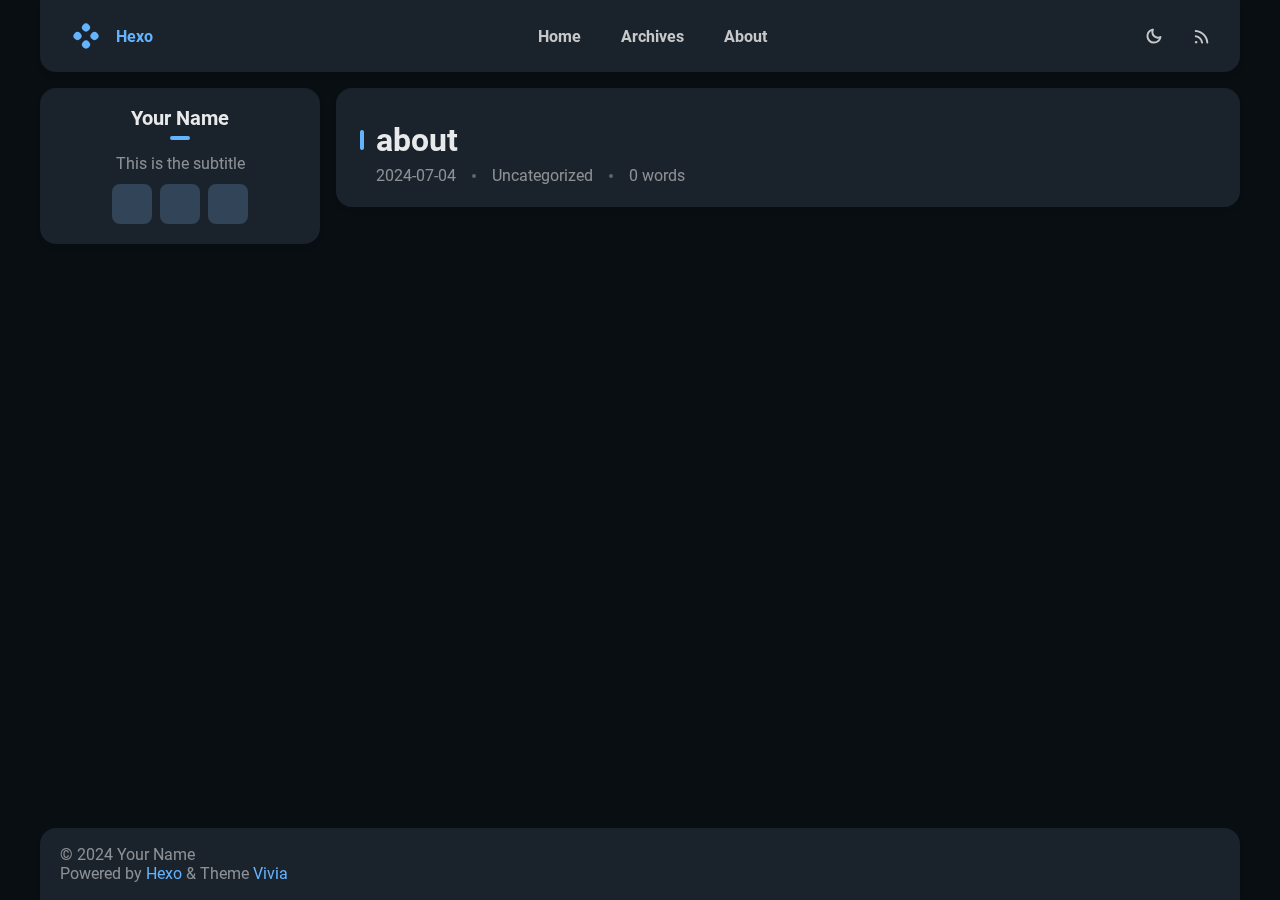
==== about/index.html @ 19f91f53 "Site updated: 2024-07-04 12:51:44" ====
<!DOCTYPE html>


<html theme="dark" showBanner="true" hasBanner="false" > 
<link href="https://cdn.staticfile.org/font-awesome/6.4.2/css/fontawesome.min.css" rel="stylesheet">
<link href="https://cdn.staticfile.org/font-awesome/6.4.2/css/brands.min.css" rel="stylesheet">
<link href="https://cdn.staticfile.org/font-awesome/6.4.2/css/solid.min.css" rel="stylesheet">
<script src="/js/color.global.min.js" ></script>
<script src="/js/load-settings.js" ></script>
<head>
  <meta charset="utf-8">
  
  
  

  
  <title>about | Hexo</title>
  <meta name="viewport" content="width=device-width, initial-scale=1, shrink-to-fit=no">

  <link rel="preload" href="/css/fonts/Roboto-Regular.ttf" as="font" type="font/ttf" crossorigin="anonymous">
  <link rel="preload" href="/css/fonts/Roboto-Bold.ttf" as="font" type="font/ttf" crossorigin="anonymous">

  <meta property="og:type" content="website">
<meta property="og:title" content="about">
<meta property="og:url" content="http://example.com/about/index.html">
<meta property="og:site_name" content="Hexo">
<meta property="og:locale" content="en_US">
<meta property="article:published_time" content="2024-07-03T19:13:21.000Z">
<meta property="article:modified_time" content="2024-07-03T19:13:21.624Z">
<meta property="article:author" content="John Doe">
<meta name="twitter:card" content="summary">
  
    <link rel="alternate" href="/atom.xml" title="Hexo" type="application/atom+xml">
  
  
    <link rel="icon" media="(prefers-color-scheme: light)" href="/images/favicon-light-32.png" sizes="32x32">
    <link rel="icon" media="(prefers-color-scheme: light)" href="/images/favicon-light-128.png" sizes="128x128">
    <link rel="icon" media="(prefers-color-scheme: light)" href="/images/favicon-light-180.png" sizes="180x180">
    <link rel="icon" media="(prefers-color-scheme: light)" href="/images/favicon-light-192.png" sizes="192x192">
    <link rel="icon" media="(prefers-color-scheme: dark)" href="/images/favicon-dark-32.png" sizes="32x32">
    <link rel="icon" media="(prefers-color-scheme: dark)" href="/images/favicon-dark-128.png" sizes="128x128">
    <link rel="icon" media="(prefers-color-scheme: dark)" href="/images/favicon-dark-180.png" sizes="180x180">
    <link rel="icon" media="(prefers-color-scheme: dark)" href="/images/favicon-dark-192.png" sizes="192x192">
  
  
  
<link rel="stylesheet" href="/css/style.css">

<meta name="generator" content="Hexo 7.3.0"></head>

<body>
  
   
  <div id="main-grid" class="  ">
    <div id="nav" class=""  >
      <navbar id="navbar">
  <nav id="title-nav">
    <a href="/">
      <div id="vivia-logo">
        <div class="dot"></div>
        <div class="dot"></div>
        <div class="dot"></div>
        <div class="dot"></div>
      </div>
      <div>Hexo </div>
    </a>
  </nav>
  <nav id="main-nav">
    
      <a class="main-nav-link" href="/">Home</a>
    
      <a class="main-nav-link" href="/archives">Archives</a>
    
      <a class="main-nav-link" href="/about">About</a>
    
  </nav>
  <nav id="sub-nav">
    <a id="theme-btn" class="nav-icon">
      <span class="light-mode-icon"><svg xmlns="http://www.w3.org/2000/svg" height="20" viewBox="0 -960 960 960" width="20"><path d="M438.5-829.913v-48q0-17.452 11.963-29.476 11.964-12.024 29.326-12.024 17.363 0 29.537 12.024t12.174 29.476v48q0 17.452-11.963 29.476-11.964 12.024-29.326 12.024-17.363 0-29.537-12.024T438.5-829.913Zm0 747.826v-48q0-17.452 11.963-29.476 11.964-12.024 29.326-12.024 17.363 0 29.537 12.024t12.174 29.476v48q0 17.452-11.963 29.476-11.964 12.024-29.326 12.024-17.363 0-29.537-12.024T438.5-82.087ZM877.913-438.5h-48q-17.452 0-29.476-11.963-12.024-11.964-12.024-29.326 0-17.363 12.024-29.537t29.476-12.174h48q17.452 0 29.476 11.963 12.024 11.964 12.024 29.326 0 17.363-12.024 29.537T877.913-438.5Zm-747.826 0h-48q-17.452 0-29.476-11.963-12.024-11.964-12.024-29.326 0-17.363 12.024-29.537T82.087-521.5h48q17.452 0 29.476 11.963 12.024 11.964 12.024 29.326 0 17.363-12.024 29.537T130.087-438.5Zm660.174-290.87-34.239 32q-12.913 12.674-29.565 12.174-16.653-.5-29.327-13.174-12.674-12.673-12.554-28.826.12-16.152 12.794-28.826l33-35q12.913-12.674 30.454-12.674t30.163 12.847q12.709 12.846 12.328 30.826-.38 17.98-13.054 30.653ZM262.63-203.978l-32 34q-12.913 12.674-30.454 12.674t-30.163-12.847q-12.709-12.846-12.328-30.826.38-17.98 13.054-30.653l33.239-31q12.913-12.674 29.565-12.174 16.653.5 29.327 13.174 12.674 12.673 12.554 28.826-.12 16.152-12.794 28.826Zm466.74 33.239-32-33.239q-12.674-12.913-12.174-29.565.5-16.653 13.174-29.327 12.673-12.674 28.826-13.054 16.152-.38 28.826 12.294l35 33q12.674 12.913 12.674 30.454t-12.847 30.163q-12.846 12.709-30.826 12.328-17.98-.38-30.653-13.054ZM203.978-697.37l-34-33q-12.674-12.913-13.174-29.945-.5-17.033 12.174-29.707t31.326-13.293q18.653-.62 31.326 13.054l32 34.239q11.674 12.913 11.174 29.565-.5 16.653-13.174 29.327-12.673 12.674-28.826 12.554-16.152-.12-28.826-12.794ZM480-240q-100 0-170-70t-70-170q0-100 70-170t170-70q100 0 170 70t70 170q0 100-70 170t-170 70Zm-.247-82q65.703 0 111.475-46.272Q637-414.544 637-480.247t-45.525-111.228Q545.95-637 480.247-637t-111.475 45.525Q323-545.95 323-480.247t45.525 111.975Q414.05-322 479.753-322ZM481-481Z"/></svg></span>
      <span class="dark-mode-icon"><svg xmlns="http://www.w3.org/2000/svg" height="20" viewBox="0 -960 960 960" width="20"><path d="M480.239-116.413q-152.63 0-258.228-105.478Q116.413-327.37 116.413-480q0-130.935 77.739-227.435t206.304-125.043q43.022-9.631 63.87 10.869t3.478 62.805q-8.891 22.043-14.315 44.463-5.424 22.42-5.424 46.689 0 91.694 64.326 155.879 64.325 64.186 156.218 64.186 24.369 0 46.978-4.946 22.609-4.945 44.413-14.076 42.826-17.369 62.967 1.142 20.142 18.511 10.511 61.054Q807.174-280 712.63-198.206q-94.543 81.793-232.391 81.793Zm0-95q79.783 0 143.337-40.217 63.554-40.218 95.793-108.283-15.608 4.044-31.097 5.326-15.49 1.283-31.859.805-123.706-4.066-210.777-90.539-87.071-86.473-91.614-212.092-.24-16.369.923-31.978 1.164-15.609 5.446-30.978-67.826 32.478-108.282 96.152Q211.652-559.543 211.652-480q0 111.929 78.329 190.258 78.329 78.329 190.258 78.329ZM466.13-465.891Z"/></svg></span>
    </a>
    
      <a id="nav-rss-link" class="nav-icon mobile-hide" href="/atom.xml" title="RSS Feed">
        <svg xmlns="http://www.w3.org/2000/svg" height="20" viewBox="0 -960 960 960" width="20"><path d="M198-120q-25.846 0-44.23-18.384-18.384-18.385-18.384-44.23 0-25.846 18.384-44.23 18.384-18.385 44.23-18.385 25.846 0 44.23 18.385 18.384 18.384 18.384 44.23 0 25.845-18.384 44.23Q223.846-120 198-120Zm538.385 0q-18.846 0-32.923-13.769-14.076-13.769-15.922-33.23-8.692-100.616-51.077-188.654-42.385-88.039-109.885-155.539-67.5-67.501-155.539-109.885Q283-663.462 182.385-672.154q-19.461-1.846-33.23-16.23-13.769-14.385-13.769-33.846t14.076-32.922q14.077-13.461 32.923-12.23 120.076 8.692 226.038 58.768 105.961 50.077 185.73 129.846 79.769 79.769 129.846 185.731 50.077 105.961 58.769 226.038 1.231 18.846-12.538 32.922Q756.461-120 736.385-120Zm-252 0q-18.231 0-32.423-13.461t-18.653-33.538Q418.155-264.23 348.886-333.5q-69.27-69.27-166.501-84.423-20.077-4.462-33.538-18.961-13.461-14.5-13.461-33.346 0-19.076 13.884-33.23 13.884-14.153 33.115-10.922 136.769 15.384 234.384 112.999 97.615 97.615 112.999 234.384 3.231 19.23-10.538 33.115Q505.461-120 484.385-120Z"/></svg>
      </a>
    
    <div id="nav-menu-btn" class="nav-icon">
      <svg xmlns="http://www.w3.org/2000/svg" height="20" viewBox="0 -960 960 960" width="20"><path d="M177.37-252.282q-17.453 0-29.477-11.964-12.024-11.963-12.024-29.326t12.024-29.537q12.024-12.174 29.477-12.174h605.26q17.453 0 29.477 11.964 12.024 11.963 12.024 29.326t-12.024 29.537q-12.024 12.174-29.477 12.174H177.37Zm0-186.218q-17.453 0-29.477-11.963-12.024-11.964-12.024-29.326 0-17.363 12.024-29.537T177.37-521.5h605.26q17.453 0 29.477 11.963 12.024 11.964 12.024 29.326 0 17.363-12.024 29.537T782.63-438.5H177.37Zm0-186.217q-17.453 0-29.477-11.964-12.024-11.963-12.024-29.326t12.024-29.537q12.024-12.174 29.477-12.174h605.26q17.453 0 29.477 11.964 12.024 11.963 12.024 29.326t-12.024 29.537q-12.024 12.174-29.477 12.174H177.37Z"/></svg>
    </div>
  </nav>
</navbar>
<div id="nav-dropdown" class="hidden">
  <div id="dropdown-link-list">
    
      <a class="nav-dropdown-link" href="/">Home</a>
    
      <a class="nav-dropdown-link" href="/archives">Archives</a>
    
      <a class="nav-dropdown-link" href="/about">About</a>
    
    
      <a class="nav-dropdown-link" href="/atom.xml" title="RSS Feed">RSS</a>
     
    </div>
</div>
<script>
  let dropdownBtn = document.getElementById("nav-menu-btn");
  let dropdownEle = document.getElementById("nav-dropdown");
  dropdownBtn.onclick = function() {
    dropdownEle.classList.toggle("hidden");
  }
</script>
    </div>
    <div id="sidebar-wrapper">
      <sidebar id="sidebar">
  
    <div class="widget-wrap">
  <div class="info-card">
    <div class="avatar">
      
      <div class="img-dim"></div>
    </div>
    <div class="info">
      <div class="username">Your Name </div>
      <div class="dot"></div>
      <div class="subtitle">This is the subtitle </div>
      <div class="link-list">
        
          <a class="link-btn" target="_blank" rel="noopener" href="https://twitter.com" title="Twitter"><i class="fa-brands fa-twitter"></i></a>
        
          <a class="link-btn" target="_blank" rel="noopener" href="https://store.steampowered.com" title="Steam"><i class="fa-brands fa-steam"></i></a>
        
          <a class="link-btn" target="_blank" rel="noopener" href="https://github.com" title="GitHub"><i class="fa-brands fa-github"></i></a>
         
      </div>  
    </div>
  </div>
</div>

  
  <div class="sticky">
    
      



    
      

    
  </div>
</sidebar>
    </div>
    <div id="content-body">
       


<article id="page-" class="h-entry article article-type-page" itemprop="blogPost" itemscope itemtype="https://schema.org/BlogPosting">
   
  <div class="article-inner">
    <div class="article-main">
      <header class="article-header">
        
<div class="main-title-bar">
  <div class="main-title-dot"></div>
  
    
      <h1 class="p-name article-title" itemprop="headline name">
        about
      </h1>
    
  
</div>

        <div class='meta-info-bar'>
          <div class="meta-info">
  <time class="dt-published" datetime="2024-07-03T19:13:21.000Z" itemprop="datePublished">2024-07-04</time>
</div>
          <div class="need-seperator meta-info">
            <div class="meta-cate-flex">
  
    Uncategorized 
   
</div>
  
          </div>
          <div class="wordcount need-seperator meta-info">
            0 words 
          </div>
        </div>
        
      </header>
      <div class="e-content article-entry" itemprop="articleBody">
        
          
        
      </div>

         
    </div>
    
     
  </div>
  
    

  
</article>






    </div>
    <div id="footer-wrapper">
      <footer id="footer">
  
  <div id="footer-info" class="inner">
    
    &copy; 2024 Your Name<br>
    Powered by <a href="https://hexo.io/" target="_blank">Hexo</a> & Theme <a target="_blank" rel="noopener" href="https://github.com/saicaca/hexo-theme-vivia">Vivia</a>
  </div>
</footer>

    </div>
    <div class="back-to-top-wrapper">
    <button id="back-to-top-btn" class="back-to-top-btn hide" onclick="topFunction()">
        <i class="fa-solid fa-angle-up"></i>
    </button>
</div>

<script>
    function topFunction() {
        window.scroll({ top: 0, behavior: 'smooth' });
    }
    let btn = document.getElementById('back-to-top-btn');
    function scrollFunction() {
        if (document.body.scrollTop > 600 || document.documentElement.scrollTop > 600) {
            btn.classList.remove('hide')
        } else {
            btn.classList.add('hide')
        }
    }
    window.onscroll = function() {
        scrollFunction();
    }
</script>

  </div>
  <script src="/js/light-dark-switch.js"></script>
</body>
</html>
---- css/style.css ----
:root {
  --neut-L90: rgba(255,255,255,0.9);
  --neut-L75: rgba(255,255,255,0.75);
  --neut-L50: rgba(255,255,255,0.5);
  --neut-L30: rgba(255,255,255,0.3);
  --neut-L10: rgba(255,255,255,0.1);
  --banner-dim: rgba(0,0,0,0.2);
  --primary-hue: 250;
  --main-title: rgba(255,255,255,0.9);
  --btn-content: var(--neut-L75);
  --btn-content-hover: var(--btn-content);
  --card-btn-bg: var(--card-background);
  --card-btn-icon: var(--primary);
  --btn-text-neutral-text: var(--neut-L75);
  --btn-text-content: var(--primary);
  --btn-text-light-text: var(--primary);
  --title-hover: var(--primary);
  --light-dot: var(--primary);
  --article-meta: rgba(255,255,255,0.5);
  --article-text: rgba(255,255,255,0.75);
  --info-name: rgba(255,255,255,0.9);
  --info-sub: rgba(255,255,255,0.5);
  --link: var(--primary);
  --color-picker-border: var(--primary);
  --color-picker-thumb: var(--primary);
  --pagenav-curr-bg: var(--primary);
  --widget-title: var(--main-title);
  --archive-year: var(--neut-L75);
  --archive-date: var(--neut-L50);
  --archive-title: var(--neut-L75);
  --archive-tags: var(--neut-L30);
  --archive-dashline: var(--neut-L10);
  --primary-btn-bg: var(--primary);
  --img-overlay: rgba(0,0,0,0.1);
  --sidebar-width: 280px;
  --display-light-icon: 0;
  --display-dark-icon: 1;
}
@supports (color: oklch(0 0 0)) {
  :root {
    --primary: oklch(0.75 0.14 var(--primary-hue));
    --nav-dropdown-bg: oklch(0.2 0.02 var(--primary-hue));
    --page-background: oklch(0.16 0.014 var(--primary-hue));
    --card-background: oklch(0.25 0.02 var(--primary-hue));
    --btn-bg: oklch(0.38 0.04 var(--primary-hue));
    --btn-hover: oklch(0.45 0.045 var(--primary-hue));
    --btn-active: oklch(0.5 0.05 var(--primary-hue));
    --card-btn-hover: oklch(0.3 0.03 var(--primary-hue));
    --card-btn-active: oklch(0.35 0.035 var(--primary-hue));
    --btn-text-hover: oklch(0.2 0.02 var(--primary-hue));
    --btn-text-active: oklch(0.17 0.017 var(--primary-hue));
    --timeline-dim-dot: oklch(0.5 0.05 var(--primary-hue));
    --title-active: oklch(0.65 0.12 var(--primary-hue));
    --tag-dot: oklch(0.25 0.02 var(--primary-hue));
    --highlight-selection: oklch(0.35 0.035 var(--primary-hue));
    --article-code-bg: oklch(0.4 0.04 var(--primary-hue));
    --article-block: oklch(0.2 0.02 var(--primary-hue));
    --link-hover-bg: oklch(0.4 0.08 var(--primary-hue));
    --link-active-bg: oklch(0.35 0.07 var(--primary-hue));
    --blockquote-bg: oklch(0.2 0.02 var(--primary-hue));
    --color-picker-range: oklch(0.4 0.04 var(--primary-hue));
    --badge-bg: oklch(0.75 0.12 var(--primary-hue));
    --text-on-light: oklch(0.25 0.02 var(--primary-hue));
    --pagenav-curr-text: oklch(0.25 0.02 var(--primary-hue));
    --input-field: oklch(0.2 0.02 var(--primary-hue));
    --primary-btn-text: oklch(0.25 0.02 var(--primary-hue));
    --enter-btn-bg: oklch(0.2 0.02 var(--primary-hue));
    --enter-btn-hover: oklch(0.3 0.03 var(--primary-hue));
    --enter-btn-active: oklch(0.35 0.035 var(--primary-hue));
    --selection-bg: oklch(0.4 0.08 var(--primary-hue));
    --code-block-selection-bg: oklch(0.4 0.08 var(--primary-hue));
  }
}
@supports not (color: oklch(0 0 0)) {
  :root {
    --primary: #63b3ff;
    --nav-dropdown-bg: #0f171f;
    --page-background: #090e13;
    --card-background: #1a222b;
    --btn-bg: #324457;
    --btn-hover: #42576e;
    --btn-active: #4d667f;
    --card-btn-hover: #222f3c;
    --card-btn-active: #2d3c4c;
    --btn-text-hover: #0f171f;
    --btn-text-active: #0a1017;
    --timeline-dim-dot: #4d667f;
    --title-active: #5194d5;
    --tag-dot: #1a222b;
    --highlight-selection: #2d3c4c;
    --article-code-bg: #374a5d;
    --article-block: #0f171f;
    --link-hover-bg: #224a71;
    --link-active-bg: #1b3c5d;
    --blockquote-bg: #0f171f;
    --color-picker-range: #374a5d;
    --badge-bg: #70b3f7;
    --text-on-light: #1a222b;
    --pagenav-curr-text: #1a222b;
    --input-field: #0f171f;
    --primary-btn-text: #1a222b;
    --enter-btn-bg: #0f171f;
    --enter-btn-hover: #222f3c;
    --enter-btn-active: #2d3c4c;
    --selection-bg: #224a71;
    --code-block-selection-bg: #224a71;
  }
}
:root[theme='light'] {
  --card-background: #fff;
  --banner-dim: none;
  --neut-L90: rgba(0,0,0,0.9);
  --neut-L75: rgba(0,0,0,0.75);
  --neut-L50: rgba(0,0,0,0.5);
  --neut-L30: rgba(0,0,0,0.3);
  --neut-L10: rgba(0,0,0,0.1);
  --main-title: rgba(0,0,0,0.9);
  --article-meta: rgba(0,0,0,0.5);
  --article-text: rgba(0,0,0,0.75);
  --btn-text-neutral-text: rgba(0,0,0,0.75);
  --info-name: rgba(0,0,0,0.9);
  --info-sub: rgba(0,0,0,0.5);
  --tag-dot: var(--btn-content);
  --img-overlay: rgba(0,0,0,0);
  --pagenav-curr-text: rgba(255,255,255,0.9);
  --primary-btn-text: rgba(255,255,255,0.9);
  --display-light-icon: 1;
  --display-dark-icon: 0;
}
@supports (color: oklch(0 0 0)) {
  :root[theme='light'] {
    --primary: oklch(0.7 0.14 var(--primary-hue));
    --page-background: oklch(0.95 0.01 var(--primary-hue));
    --nav-dropdown-bg: oklch(0.98 0.005 var(--primary-hue));
    --btn-bg: oklch(0.95 0.025 var(--primary-hue));
    --btn-content: oklch(0.55 0.12 var(--primary-hue));
    --btn-hover: oklch(0.9 0.05 var(--primary-hue));
    --btn-active: oklch(0.85 0.08 var(--primary-hue));
    --btn-text-hover: oklch(0.95 0.025 var(--primary-hue));
    --btn-text-active: oklch(0.98 0.01 var(--primary-hue));
    --btn-text-content: oklch(0.7 0.14 var(--primary-hue));
    --card-btn-hover: oklch(0.98 0.005 var(--primary-hue));
    --card-btn-active: oklch(0.9 0.03 var(--primary-hue));
    --title-active: oklch(0.6 0.12 var(--primary-hue));
    --link-hover-bg: oklch(0.95 0.025 var(--primary-hue));
    --link-active-bg: oklch(0.9 0.05 var(--primary-hue));
    --article-code-bg: oklch(0.95 0.02 var(--primary-hue));
    --blockquote-bg: oklch(0.98 0.005 var(--primary-hue));
    --badge-bg: oklch(0.95 0.02 var(--primary-hue));
    --text-on-light: oklch(0.55 0.12 var(--primary-hue));
    --color-picker-range: oklch(0.95 0.02 var(--primary-hue));
    --input-field: oklch(0.98 0.005 var(--primary-hue));
    --enter-btn-bg: oklch(0.98 0.005 var(--primary-hue));
    --enter-btn-hover: oklch(0.96 0.015 var(--primary-hue));
    --enter-btn-active: oklch(0.9 0.03 var(--primary-hue));
    --selection-bg: oklch(0.9 0.05 var(--primary-hue));
  }
}
@supports not (color: oklch(0 0 0)) {
  :root[theme='light'] {
    --primary: #53a3f2;
    --page-background: #eaeff5;
    --nav-dropdown-bg: #f6f9fc;
    --btn-bg: #e2f0ff;
    --btn-content: #3275b4;
    --btn-hover: #c6e1ff;
    --btn-active: #a6d2ff;
    --btn-text-hover: #e2f0ff;
    --btn-text-active: #f4f9ff;
    --btn-text-content: #53a3f2;
    --card-btn-hover: #f6f9fc;
    --card-btn-active: #d0e0f2;
    --title-active: #4284c5;
    --link-hover-bg: #e2f0ff;
    --link-active-bg: #c6e1ff;
    --article-code-bg: #e5f0fc;
    --blockquote-bg: #f6f9fc;
    --badge-bg: #e5f0fc;
    --text-on-light: #3275b4;
    --color-picker-range: #e5f0fc;
    --input-field: #f6f9fc;
    --enter-btn-bg: #f6f9fc;
    --enter-btn-hover: #ebf3fc;
    --enter-btn-active: #d0e0f2;
    --selection-bg: #c6e1ff;
  }
}
body {
  width: 100%;
}
body:before,
body:after {
  content: "";
  display: table;
}
body:after {
  clear: both;
}
html,
body,
div,
span,
applet,
object,
iframe,
h1,
h2,
h3,
h4,
h5,
h6,
p,
blockquote,
pre,
a,
abbr,
acronym,
address,
big,
cite,
code,
del,
dfn,
em,
img,
ins,
kbd,
q,
s,
samp,
small,
strike,
strong,
sub,
sup,
tt,
var,
dl,
dt,
dd,
ol,
ul,
li,
fieldset,
form,
label,
legend,
table,
caption,
tbody,
tfoot,
thead,
tr,
th,
td {
  margin: 0;
  padding: 0;
  border: 0;
  outline: 0;
  font-weight: inherit;
  font-style: inherit;
  font-family: inherit;
  font-size: 100%;
  vertical-align: baseline;
}
body {
  line-height: 1;
  color: #000;
  background: #fff;
}
ol,
ul {
  list-style: none;
}
table {
  border-collapse: separate;
  border-spacing: 0;
  vertical-align: middle;
}
caption,
th,
td {
  text-align: left;
  font-weight: normal;
  vertical-align: middle;
}
a img {
  border: none;
}
a {
  text-decoration: none;
}
@font-face {
  font-family: Roboto;
  font-style: normal;
  font-weight: 400;
  src: url("fonts/Roboto-Regular.ttf") format("truetype");
}
@font-face {
  font-family: Roboto;
  font-style: normal;
  font-weight: 700;
  src: url("fonts/Roboto-Bold.ttf") format("truetype");
}
body,
#container {
  overflow-x: hidden;
  height: 100%;
}
body {
  font: 16px "Roboto", -apple-system, BlinkMacSystemFont, "Segoe UI", "Oxygen", "Ubuntu", "Cantarell", "Fira Sans", "Droid Sans", "Helvetica Neue", sans-serif;
  -webkit-text-size-adjust: 100%;
  background: var(--page-background);
  background-size: 240px;
  background-blend-mode: overlay;
  -webkit-transition: background 0.15s ease-out, color 0.15s ease-out;
  -moz-transition: background 0.15s ease-out, color 0.15s ease-out;
  -ms-transition: background 0.15s ease-out, color 0.15s ease-out;
  transition: background 0.15s ease-out, color 0.15s ease-out;
}

#main-grid {
  grid-template-columns: min(30%, var(--sidebar-width)) auto;
  grid-template-rows: auto auto auto;
}
#main-grid.right-sidebar {
  grid-template-columns: auto min(30%, var(--sidebar-width));
}
#main-grid {
  display: grid;
  max-width: 1200px;
  min-height: 100vh;
  grid-template-rows: auto 1fr auto;
  margin: auto;
  position: relative;
  grid-gap: 16px;
}
#main-grid #nav {
  grid-column-start: 1;
  grid-column-end: 3;
  -webkit-transition: height 0.15s ease-out;
  -moz-transition: height 0.15s ease-out;
  -ms-transition: height 0.15s ease-out;
  transition: height 0.15s ease-out;
}
#main-grid #sidebar-wrapper {
  grid-row: 2;
  grid-column: 1;
}
#main-grid #content-body {
  grid-column: 2;
  grid-row: 2;
  overflow: auto;
}
#main-grid #footer-wrapper {
  grid-row: 3;
  grid-column-start: 1;
  grid-column-end: 3;
}
#main-grid.right-sidebar #sidebar-wrapper {
  grid-column: 2;
}
#main-grid.right-sidebar #content-body {
  grid-column: 1;
}
@media screen and (max-width: 767px) {
  #main-grid {
    grid-template-columns: auto auto;
  }
  #main-grid #sidebar-wrapper {
    grid-row: 3;
    grid-column-start: 1;
    grid-column-end: 3;
    margin-top: 48px;
  }
  #main-grid #content-body {
    grid-column-start: 1;
    grid-column-end: 3;
  }
  #main-grid #footer-wrapper {
    grid-row: 4;
  }
}
@media screen and (min-width: 768px) and (max-width: 1023px) {
  #main-grid {
    grid-template-columns: auto auto;
  }
  #main-grid #sidebar-wrapper {
    grid-row: 3;
    grid-column-start: 1;
    grid-column-end: 3;
    margin-top: 48px;
  }
  #main-grid #content-body {
    grid-column-start: 1;
    grid-column-end: 3;
  }
  #main-grid #footer-wrapper {
    grid-row: 4;
  }
}
#main {
  position: relative;
}
.clear {
  clear: both;
}
#container {
  position: relative;
}
#nav,
#sidebar-wrapper,
#content-body,
#footer-wrapper,
#back-to-top-btn {
  filter: drop-shadow(0px 4px 4px rgba(0,0,0,0.01));
}
.img-dim {
  width: 100%;
  height: 100%;
  background: var(--img-overlay);
  position: absolute;
  -webkit-transition: background 0.15s ease-out;
  -moz-transition: background 0.15s ease-out;
  -ms-transition: background 0.15s ease-out;
  transition: background 0.15s ease-out;
}
::selection {
  background-color: var(--selection-bg);
}
.article-date,
.article-category-link,
.archive-year {
  text-decoration: none;
  text-transform: uppercase;
  letter-spacing: 2px;
  color: #999;
  margin-bottom: 1em;
  margin-left: 5px;
  line-height: 1em;
  text-shadow: 0 1px #fff;
  font-weight: bold;
}
.archive-article-inner {
  background: #fff;
  -webkit-box-shadow: 1px 2px 3px #ddd;
  box-shadow: 1px 2px 3px #ddd;
  border: 1px solid #ddd;
  border-radius: 3px;
}
navbar,
.article-inner,
#article-nav .article-nav-btn,
.comment-card,
.wl-comment-card,
#page-nav #num-bar,
#page-nav .page-nav-btn,
.archive-main-card,
.back-to-top-btn,
.widget,
.info-card {
  background: var(--card-background);
  border-radius: 16px;
  -webkit-transition: background 0.15s ease-out;
  -moz-transition: background 0.15s ease-out;
  -ms-transition: background 0.15s ease-out;
  transition: background 0.15s ease-out;
}
.article-tag-list-link,
.widget-tag-list-link,
.info-card .link-list .link-btn {
  background: var(--btn-bg);
  border-radius: 8px;
  color: var(--btn-content);
  -webkit-transition: background 0.15s ease-out, color 0.15s ease-out;
  -moz-transition: background 0.15s ease-out, color 0.15s ease-out;
  -ms-transition: background 0.15s ease-out, color 0.15s ease-out;
  transition: background 0.15s ease-out, color 0.15s ease-out;
  cursor: pointer;
  border: none;
  display: -webkit-box;
  display: -moz-box;
  display: -webkit-flex;
  display: -ms-flexbox;
  display: box;
  display: flex;
  -webkit-box-pack: center;
  -moz-box-pack: center;
  -ms-flex-pack: center;
  -webkit-justify-content: center;
  justify-content: center;
  -webkit-box-align: center;
  -moz-box-align: center;
  -ms-flex-align: center;
  -webkit-align-items: center;
  align-items: center;
}
.article-tag-list-link:hover,
.widget-tag-list-link:hover,
.info-card .link-list .link-btn:hover {
  color: var(--btn-content-hover);
  background: var(--btn-hover);
}
.article-tag-list-link:active,
.widget-tag-list-link:active,
.info-card .link-list .link-btn:active {
  background: var(--btn-active);
}
#article-nav .article-nav-btn,
.back-to-top-btn {
  display: -webkit-box;
  display: -moz-box;
  display: -webkit-flex;
  display: -ms-flexbox;
  display: box;
  display: flex;
  -webkit-box-pack: center;
  -moz-box-pack: center;
  -ms-flex-pack: center;
  -webkit-justify-content: center;
  justify-content: center;
  -webkit-box-align: center;
  -moz-box-align: center;
  -ms-flex-align: center;
  -webkit-align-items: center;
  align-items: center;
}
#article-nav .article-nav-btn:hover,
.back-to-top-btn:hover {
  background: var(--card-btn-hover);
}
#article-nav .article-nav-btn:active,
.back-to-top-btn:active {
  background: var(--card-btn-active);
}
.article-tag-list-link,
.widget-tag-list-link {
  height: 32px;
  padding: 0 12px;
  font-size: 14px;
}
.article-title,
.comment-card .main-title,
.wl-comment-card .main-title,
.archive-main-card .archive-title {
  text-decoration: none;
  font-size: 32px;
  font-weight: bold;
  color: var(--main-title);
  line-height: 40px;
  -webkit-transition: color 0.15s ease-out;
  -moz-transition: color 0.15s ease-out;
  -ms-transition: color 0.15s ease-out;
  transition: color 0.15s ease-out;
  position: relative;
}
@media screen and (max-width: 767px) {
  .article-title,
  .comment-card .main-title,
  .wl-comment-card .main-title,
  .archive-main-card .archive-title {
    font-size: 28px;
  }
}
.article-entry a,
#footer a {
  color: var(--link);
  border-radius: 6px;
  -webkit-transition: background 0.15s ease-out, color 0.15s ease-out, outline 0.15s ease-out;
  -moz-transition: background 0.15s ease-out, color 0.15s ease-out, outline 0.15s ease-out;
  -ms-transition: background 0.15s ease-out, color 0.15s ease-out, outline 0.15s ease-out;
  transition: background 0.15s ease-out, color 0.15s ease-out, outline 0.15s ease-out;
  padding: 3px;
  margin: -3px;
}
.article-entry a:hover,
#footer a:hover {
  background: var(--link-hover-bg);
}
.article-entry a:active,
#footer a:active {
  background: var(--link-active-bg);
}
.article-entry h1,
.widget h1 {
  font-size: 2em;
}
.article-entry h2,
.widget h2 {
  font-size: 1.5em;
}
.article-entry h3,
.widget h3 {
  font-size: 1.3em;
}
.article-entry h4,
.widget h4 {
  font-size: 1.2em;
}
.article-entry h5,
.widget h5 {
  font-size: 1em;
}
.article-entry h6,
.widget h6 {
  font-size: 1em;
  color: #999;
}
.article-entry hr,
.widget hr {
  border: 1px dashed #ddd;
}
.article-entry strong,
.widget strong {
  font-weight: bold;
}
.article-entry em,
.widget em,
.article-entry cite,
.widget cite {
  font-style: italic;
}
.article-entry sup,
.widget sup,
.article-entry sub,
.widget sub {
  font-size: 0.75em;
  line-height: 0;
  position: relative;
  vertical-align: baseline;
}
.article-entry sup,
.widget sup {
  top: -0.5em;
}
.article-entry sub,
.widget sub {
  bottom: -0.2em;
}
.article-entry small,
.widget small {
  font-size: 0.85em;
}
.article-entry acronym,
.widget acronym,
.article-entry abbr,
.widget abbr {
  border-bottom: 1px dotted;
}
.article-entry ul,
.widget ul,
.article-entry ol,
.widget ol,
.article-entry dl,
.widget dl {
  margin: 0 20px;
  line-height: 1.6em;
}
.article-entry ul ul,
.widget ul ul,
.article-entry ol ul,
.widget ol ul,
.article-entry ul ol,
.widget ul ol,
.article-entry ol ol,
.widget ol ol {
  margin-top: 0;
  margin-bottom: 0;
}
.article-entry ul,
.widget ul {
  list-style: disc;
}
.article-entry ol,
.widget ol {
  list-style: decimal;
}
.article-entry dt,
.widget dt {
  font-weight: bold;
}
:root #nav {
  height: 72px;
  z-index: 10;
}
@media screen and (max-width: 767px) {
  :root #nav {
    height: auto;
    min-height: 72px;
  }
}
@media screen and (min-width: 768px) and (max-width: 1023px) {
  :root #nav {
    height: auto;
    min-height: 72px;
  }
}
:root #banner {
  opacity: 0;
}
:root[showBanner="true"][hasBanner="true"] #nav {
  height: calc(40vh - 72px);
  filter: drop-shadow(0px 4px 4px rgba(0,0,0,0.04));
}
:root[showBanner="true"][hasBanner="true"] #nav.is_home {
  height: calc(60vh - 72px);
}
:root[showBanner="true"][hasBanner="true"] #banner {
  opacity: 1;
  top: 0;
}
@media screen and (min-width: 1024px) {
  :root[showBanner="true"][hasBanner="desktop"] #nav {
    height: calc(40vh - 72px);
    filter: drop-shadow(0px 4px 4px rgba(0,0,0,0.04));
  }
  :root[showBanner="true"][hasBanner="desktop"] #nav.is_home {
    height: calc(60vh - 72px);
  }
  :root[showBanner="true"][hasBanner="desktop"] #banner {
    opacity: 1;
    top: 0;
  }
}
#banner {
  height: 40vh;
  width: 100%;
  position: absolute;
  overflow: hidden;
  -webkit-transition: opacity 0.15s ease-out, top 0.15s ease-out;
  -moz-transition: opacity 0.15s ease-out, top 0.15s ease-out;
  -ms-transition: opacity 0.15s ease-out, top 0.15s ease-out;
  transition: opacity 0.15s ease-out, top 0.15s ease-out;
  top: -40px;
}
#banner.hide {
  opacity: 0;
}
#banner.is_home {
  height: 60vh;
}
#banner img {
  height: 100%;
  width: 100%;
  object-fit: cover;
  object-position: center;
}
#banner #banner-dim {
  height: 100%;
  width: 100%;
  position: absolute;
  top: 0;
  background: var(--banner-dim);
  -webkit-transition: background 0.15s ease-out;
  -moz-transition: background 0.15s ease-out;
  -ms-transition: background 0.15s ease-out;
  transition: background 0.15s ease-out;
}
navbar {
  height: 72px;
  display: -webkit-box;
  display: -moz-box;
  display: -webkit-flex;
  display: -ms-flexbox;
  display: box;
  display: flex;
  -webkit-box-pack: justify;
  -moz-box-pack: justify;
  -ms-flex-pack: justify;
  -webkit-justify-content: space-between;
  justify-content: space-between;
  -webkit-box-align: center;
  -moz-box-align: center;
  -ms-flex-align: center;
  -webkit-align-items: center;
  align-items: center;
  position: sticky;
  margin: 0 auto;
  border-radius: 0 0 16px 16px;
  top: 0;
}
#title-nav {
  margin-left: 16px;
}
#title-nav a {
  color: var(--btn-text-content);
  height: 52px;
  border-radius: 8px;
  -webkit-box-align: center;
  -moz-box-align: center;
  -ms-flex-align: center;
  -webkit-align-items: center;
  align-items: center;
  padding: 0 20px;
  display: -webkit-box;
  display: -moz-box;
  display: -webkit-flex;
  display: -ms-flexbox;
  display: box;
  display: flex;
  font-size: 16px;
  font-weight: bold;
  -webkit-transition: background 0.15s ease-out;
  -moz-transition: background 0.15s ease-out;
  -ms-transition: background 0.15s ease-out;
  transition: background 0.15s ease-out;
}
#title-nav a:hover {
  background: var(--btn-text-hover);
}
#title-nav a:active {
  background: var(--btn-text-active);
}
#title-nav a #vivia-logo {
  display: -webkit-box;
  display: -moz-box;
  display: -webkit-flex;
  display: -ms-flexbox;
  display: box;
  display: flex;
  -webkit-box-lines: multiple;
  -moz-box-lines: multiple;
  -webkit-flex-wrap: wrap;
  -ms-flex-wrap: wrap;
  flex-wrap: wrap;
  gap: 4px;
  width: 20px;
  height: 20px;
  -webkit-transform: rotate(45deg);
  -moz-transform: rotate(45deg);
  -ms-transform: rotate(45deg);
  transform: rotate(45deg);
  margin-right: 20px;
}
#title-nav a #vivia-logo .dot {
  height: 8px;
  width: 8px;
  border-radius: 50%;
  background: var(--btn-text-content);
}
#main-nav {
  float: left;
  display: -webkit-box;
  display: -moz-box;
  display: -webkit-flex;
  display: -ms-flexbox;
  display: box;
  display: flex;
  gap: 8px;
}
@media screen and (max-width: 767px) {
  #main-nav {
    display: none;
  }
}
@media screen and (min-width: 768px) and (max-width: 1023px) {
  #main-nav {
    display: none;
  }
}
.nav-icon,
.main-nav-link {
  float: left;
  color: var(--btn-text-neutral-text);
  fill: var(--btn-text-neutral-text);
  text-decoration: none;
  display: block;
  border-radius: 8px;
  -webkit-transition: background 0.15s ease-out, color 0.15s ease-out;
  -moz-transition: background 0.15s ease-out, color 0.15s ease-out;
  -ms-transition: background 0.15s ease-out, color 0.15s ease-out;
  transition: background 0.15s ease-out, color 0.15s ease-out;
}
.nav-icon:hover,
.main-nav-link:hover {
  background: var(--btn-text-hover);
  color: var(--btn-text-light-text);
  fill: var(--btn-text-light-text);
}
.nav-icon:active,
.main-nav-link:active {
  background: var(--btn-text-active);
}
.nav-icon {
  font-family: FontAwesome;
  text-align: center;
  font-size: 16px;
  width: 44px;
  height: 44px;
  display: -webkit-box;
  display: -moz-box;
  display: -webkit-flex;
  display: -ms-flexbox;
  display: box;
  display: flex;
  position: relative;
  cursor: pointer;
  -webkit-box-pack: center;
  -moz-box-pack: center;
  -ms-flex-pack: center;
  -webkit-justify-content: center;
  justify-content: center;
  -webkit-box-align: center;
  -moz-box-align: center;
  -ms-flex-align: center;
  -webkit-align-items: center;
  align-items: center;
}
@media screen and (max-width: 767px) {
  .nav-icon.mobile-hide {
    display: none;
  }
}
@media screen and (min-width: 768px) and (max-width: 1023px) {
  .nav-icon.mobile-hide {
    display: none;
  }
}
.nav-icon .rss {
  font-weight: 300;
}
.nav-icon .light-mode-icon {
  position: absolute;
  height: 20px;
  opacity: var(--display-light-icon);
  -webkit-transition: opacity 0.15s ease-out;
  -moz-transition: opacity 0.15s ease-out;
  -ms-transition: opacity 0.15s ease-out;
  transition: opacity 0.15s ease-out;
}
.nav-icon .dark-mode-icon {
  position: absolute;
  height: 20px;
  opacity: var(--display-dark-icon);
  -webkit-transition: opacity 0.15s ease-out;
  -moz-transition: opacity 0.15s ease-out;
  -ms-transition: opacity 0.15s ease-out;
  transition: opacity 0.15s ease-out;
}
@media screen and (min-width: 1024px) {
  #nav-menu-btn {
    display: none;
  }
}
#nav-dropdown {
  margin-top: -16px;
  background: var(--nav-dropdown-bg);
  -webkit-transition: background 0.15s ease-out, height 0.15s ease-out;
  -moz-transition: background 0.15s ease-out, height 0.15s ease-out;
  -ms-transition: background 0.15s ease-out, height 0.15s ease-out;
  transition: background 0.15s ease-out, height 0.15s ease-out;
  border-radius: 0 0 16px 16px;
  overflow: hidden;
  height: fit-content;
}
@media screen and (min-width: 1024px) {
  #nav-dropdown {
    display: none;
  }
}
#nav-dropdown.hidden {
  height: 0;
}
#nav-dropdown #dropdown-link-list {
  padding-top: 24px;
  padding-bottom: 8px;
}
#nav-dropdown #dropdown-link-list .nav-dropdown-link {
  display: -webkit-box;
  display: -moz-box;
  display: -webkit-flex;
  display: -ms-flexbox;
  display: box;
  display: flex;
  -webkit-box-align: center;
  -moz-box-align: center;
  -ms-flex-align: center;
  -webkit-align-items: center;
  align-items: center;
  padding-left: 32px;
  height: 40px;
  width: 100%;
  display: -webkit-box;
  display: -moz-box;
  display: -webkit-flex;
  display: -ms-flexbox;
  display: box;
  display: flex;
  color: var(--neut-L75);
  font-weight: bold;
  -webkit-transition: color 0.15s ease-out;
  -moz-transition: color 0.15s ease-out;
  -ms-transition: color 0.15s ease-out;
  transition: color 0.15s ease-out;
}
#nav-dropdown #dropdown-link-list .nav-dropdown-link:hover,
#nav-dropdown #dropdown-link-list .nav-dropdown-link:active {
  color: var(--primary);
}
.main-nav-link {
  font-weight: bold;
  height: 44px;
  padding: 0px 16px;
  display: -webkit-box;
  display: -moz-box;
  display: -webkit-flex;
  display: -ms-flexbox;
  display: box;
  display: flex;
  -webkit-box-align: center;
  -moz-box-align: center;
  -ms-flex-align: center;
  -webkit-align-items: center;
  align-items: center;
}
#main-nav-toggle {
  display: none;
}
#main-nav-toggle:before {
  content: "\f0c9";
}
@media screen and (max-width: 767px) {
  #main-nav-toggle {
    display: block;
  }
}
#sub-nav {
  margin-right: 16px;
  display: -webkit-box;
  display: -moz-box;
  display: -webkit-flex;
  display: -ms-flexbox;
  display: box;
  display: flex;
  gap: 4px;
}
.article {
  margin-bottom: 16px;
}
.article-inner {
  overflow: hidden;
  margin-bottom: 16px;
  display: -webkit-box;
  display: -moz-box;
  display: -webkit-flex;
  display: -ms-flexbox;
  display: box;
  display: flex;
}
.article-main {
  border-radius: 16px;
  z-index: 50;
  position: relative;
  background: var(--card-background);
  -webkit-transition: background 0.15s ease-out;
  -moz-transition: background 0.15s ease-out;
  -ms-transition: background 0.15s ease-out;
  transition: background 0.15s ease-out;
  width: 100%;
  margin-right: -16px;
  padding-bottom: 16px;
}
.article-meta:before,
.article-meta:after {
  content: "";
  display: table;
}
.article-meta:after {
  clear: both;
}
.article-date {
  float: left;
}
.meta-info-bar {
  color: var(--article-meta);
  font-size: 16px;
  font-weight: medium;
  text-decoration: none;
  display: -webkit-box;
  display: -moz-box;
  display: -webkit-flex;
  display: -ms-flexbox;
  display: box;
  display: flex;
  -webkit-box-align: center;
  -moz-box-align: center;
  -ms-flex-align: center;
  -webkit-align-items: center;
  align-items: center;
}
.meta-info-bar * {
  white-space: nowrap;
}
.meta-info-bar .meta-info {
  -webkit-transition: color 0.15s ease-out, outline 0.15s ease-out, background 0.15s ease-out;
  -moz-transition: color 0.15s ease-out, outline 0.15s ease-out, background 0.15s ease-out;
  -ms-transition: color 0.15s ease-out, outline 0.15s ease-out, background 0.15s ease-out;
  transition: color 0.15s ease-out, outline 0.15s ease-out, background 0.15s ease-out;
}
.meta-info-bar a {
  color: var(--article-meta);
  border-radius: 6px;
  margin: -4px;
  padding: 4px;
}
.meta-info-bar a:hover {
  outline-color: var(--btn-bg);
  background: var(--btn-bg);
  color: var(--link);
}
.meta-info-bar .meta-cate-flex {
  display: -webkit-box;
  display: -moz-box;
  display: -webkit-flex;
  display: -ms-flexbox;
  display: box;
  display: flex;
  gap: 6px;
}
.meta-info-bar .meta-cate-flex * {
  -webkit-transition: background 0.15s ease-out, color 0.15s ease-out;
  -moz-transition: background 0.15s ease-out, color 0.15s ease-out;
  -ms-transition: background 0.15s ease-out, color 0.15s ease-out;
  transition: background 0.15s ease-out, color 0.15s ease-out;
}
.meta-info-bar .need-seperator {
  display: -webkit-box;
  display: -moz-box;
  display: -webkit-flex;
  display: -ms-flexbox;
  display: box;
  display: flex;
  -webkit-box-align: center;
  -moz-box-align: center;
  -ms-flex-align: center;
  -webkit-align-items: center;
  align-items: center;
}
.meta-info-bar .need-seperator:before {
  content: "";
  position: relative;
  -webkit-transition: background 0.15s ease-out;
  -moz-transition: background 0.15s ease-out;
  -ms-transition: background 0.15s ease-out;
  transition: background 0.15s ease-out;
  background: var(--neut-L30);
  height: 4px;
  width: 4px;
  border-radius: 50%;
  margin: 0 16px;
}
@media screen and (max-width: 767px) {
  .meta-info-bar .need-seperator:before {
    margin: 0 12px;
  }
}
.article-category-link {
  margin: 0 12px 1em;
}
.article-header {
  padding: 32px 40px 0;
}
@media screen and (max-width: 767px) {
  .article-header {
    padding: 32px 28px 0;
  }
}
.article-header h1 {
  margin-bottom: 0;
}
.article-header .meta-info-bar {
  margin-bottom: 6px;
}
.right-panel {
  display: -webkit-box;
  display: -moz-box;
  display: -webkit-flex;
  display: -ms-flexbox;
  display: box;
  display: flex;
  -webkit-box-pack: end;
  -moz-box-pack: end;
  -ms-flex-pack: end;
  -webkit-justify-content: flex-end;
  justify-content: flex-end;
  -webkit-box-align: center;
  -moz-box-align: center;
  -ms-flex-align: center;
  -webkit-align-items: center;
  align-items: center;
  background-size: cover;
  background-position: center center;
  background-repeat: no-repeat;
  -webkit-transition: all 0.15s ease-out;
  -moz-transition: all 0.15s ease-out;
  -ms-transition: all 0.15s ease-out;
  transition: all 0.15s ease-out;
}
@media screen and (max-width: 767px) {
  .right-panel {
    display: none;
  }
}
.right-panel.non-pic {
  min-width: 76px;
  background: var(--enter-btn-bg);
}
.right-panel.non-pic i {
  color: var(--primary);
  font-size: 24px;
  margin-right: 24px;
}
.right-panel.non-pic:hover {
  background: var(--enter-btn-hover);
}
.right-panel.non-pic:active {
  background: var(--enter-btn-active);
}
.right-panel.with-pic {
  -webkit-transition: 0.3s all ease-out;
  -moz-transition: 0.3s all ease-out;
  -ms-transition: 0.3s all ease-out;
  transition: 0.3s all ease-out;
  min-width: 35%;
}
.right-panel.with-pic .overlay {
  height: 100%;
  width: 100%;
  background: var(--img-overlay);
  -webkit-transition: background 0.15s ease-out;
  -moz-transition: background 0.15s ease-out;
  -ms-transition: background 0.15s ease-out;
  transition: background 0.15s ease-out;
  display: -webkit-box;
  display: -moz-box;
  display: -webkit-flex;
  display: -ms-flexbox;
  display: box;
  display: flex;
  -webkit-box-align: center;
  -moz-box-align: center;
  -ms-flex-align: center;
  -webkit-align-items: center;
  align-items: center;
  -webkit-box-pack: center;
  -moz-box-pack: center;
  -ms-flex-pack: center;
  -webkit-justify-content: center;
  justify-content: center;
}
.right-panel.with-pic .overlay i {
  opacity: 0;
  -webkit-transition: opacity 0.15s ease-out;
  -moz-transition: opacity 0.15s ease-out;
  -ms-transition: opacity 0.15s ease-out;
  transition: opacity 0.15s ease-out;
  margin-right: 0;
  color: #fff;
  font-size: 40px;
}
.right-panel.with-pic .non-pic {
  display: none;
}
.right-panel.with-pic .overlay:hover {
  background: rgba(0,0,0,0.5);
}
.right-panel.with-pic .overlay:hover i {
  display: block;
  opacity: 1;
}
.right-panel.with-pic .overlay:active {
  background: rgba(0,0,0,0.6);
}
.truncate-text {
  overflow: hidden;
  text-overflow: ellipsis;
  display: -webkit-box;
  -webkit-line-clamp: 3;
  line-clamp: 3;
  -webkit-box-orient: vertical;
  margin: 16px 0;
  line-height: 1.6em;
  word-break: break-word;
}
a.article-title:hover {
  color: var(--title-hover);
}
a.article-title:active {
  color: var(--title-active);
}
.article-title h1 {
  width: 100%;
}
.article-title h1 a {
  width: 100%;
}
.article-entry {
  color: var(--article-text);
  padding: 0 40px;
  -webkit-transition: color 0.15s ease-out;
  -moz-transition: color 0.15s ease-out;
  -ms-transition: color 0.15s ease-out;
  transition: color 0.15s ease-out;
}
.article-entry:before,
.article-entry:after {
  content: "";
  display: table;
}
.article-entry:after {
  clear: both;
}
@media screen and (max-width: 767px) {
  .article-entry {
    padding: 0 28px;
  }
}
.article-entry p,
.article-entry table {
  line-height: 1.6em;
  margin: 1.2em 0;
}
.article-entry h1,
.article-entry h2,
.article-entry h3,
.article-entry h4,
.article-entry h5,
.article-entry h6 {
  font-weight: bold;
}
.article-entry h1,
.article-entry h2,
.article-entry h3,
.article-entry h4,
.article-entry h5,
.article-entry h6 {
  line-height: 1.1em;
  margin: 1.1em 0;
}
.article-entry ul,
.article-entry ol,
.article-entry dl {
  margin-top: 1.6em;
  margin-bottom: 1.6em;
}
.article-entry img,
.article-entry video {
  max-width: 100%;
  border-radius: 8px;
  height: auto;
  display: block;
  margin: auto;
}
.article-entry iframe {
  border-radius: 8px;
  border: none;
}
.article-entry table {
  width: 100%;
  border-collapse: collapse;
  border-spacing: 0;
}
.article-entry th {
  font-weight: bold;
  border-bottom: 3px solid #ddd;
  padding-bottom: 0.5em;
}
.article-entry td {
  border-bottom: 1px solid #ddd;
  padding: 10px 0;
}
.article-entry blockquote {
  background: var(--blockquote-bg);
  padding: 0 24px;
  border-radius: 8px;
  display: -webkit-box;
  display: -moz-box;
  display: -webkit-flex;
  display: -ms-flexbox;
  display: box;
  display: flex;
  -webkit-box-orient: vertical;
  -moz-box-orient: vertical;
  -webkit-flex-direction: column;
  -ms-flex-direction: column;
  flex-direction: column;
  -webkit-box-lines: single;
  -moz-box-lines: single;
  -webkit-flex-wrap: nowrap;
  -ms-flex-wrap: nowrap;
  flex-wrap: nowrap;
  margin: 1.2em 0;
  -webkit-transition: background 0.15s ease-out;
  -moz-transition: background 0.15s ease-out;
  -ms-transition: background 0.15s ease-out;
  transition: background 0.15s ease-out;
}
.article-entry footer {
  font-size: 16px;
  margin: 1.6em 0;
  font-family: "Roboto", -apple-system, BlinkMacSystemFont, "Segoe UI", "Oxygen", "Ubuntu", "Cantarell", "Fira Sans", "Droid Sans", "Helvetica Neue", sans-serif;
  text-align: right;
}
.article-entry footer cite:before {
  content: "—";
  padding: 0 0.5em;
}
.article-entry .pullquote {
  text-align: left;
  width: 45%;
  margin: 0;
}
.article-entry .pullquote.left {
  margin-right: 1em;
  float: left;
}
.article-entry .pullquote.right {
  margin-left: 1em;
  float: right;
}
.article-entry .caption {
  color: #999;
  display: block;
  font-size: 0.9em;
  margin-top: 0.5em;
  position: relative;
  text-align: center;
}
.article-entry .video-container {
  position: relative;
  padding-top: 56.25%;
  height: 0;
  overflow: hidden;
  margin: 1.6em 0;
}
.article-entry .video-container iframe,
.article-entry .video-container object,
.article-entry .video-container embed {
  position: absolute;
  top: 0;
  left: 0;
  width: 100%;
  height: 100%;
  margin-top: 0;
}
.article-more-link {
  display: -webkit-box;
  display: -moz-box;
  display: -webkit-flex;
  display: -ms-flexbox;
  display: box;
  display: flex;
  -webkit-box-align: center;
  -moz-box-align: center;
  -ms-flex-align: center;
  -webkit-align-items: center;
  align-items: center;
  -webkit-box-pack: end;
  -moz-box-pack: end;
  -ms-flex-pack: end;
  -webkit-justify-content: flex-end;
  justify-content: flex-end;
  gap: 8px;
  float: right;
  line-height: 40px;
  color: var(--btn-text-content);
  text-decoration: none;
  font-size: 16px;
  font-weight: medium;
  padding-left: 24px;
  padding-right: 40px;
  border-radius: 8px 0 0 8px;
  -webkit-transition: background 0.15s ease-out, padding-right 0.15s ease-out;
  -moz-transition: background 0.15s ease-out, padding-right 0.15s ease-out;
  -ms-transition: background 0.15s ease-out, padding-right 0.15s ease-out;
  transition: background 0.15s ease-out, padding-right 0.15s ease-out;
}
.article-more-link:hover {
  padding-right: 36px;
  background: var(--btn-text-hover);
  text-decoration: none;
}
.article-footer {
  font-size: 0.85em;
  line-height: 1.6em;
  margin: 0 0 0 24px;
}
.article-footer:before,
.article-footer:after {
  content: "";
  display: table;
}
.article-footer:after {
  clear: both;
}
.widget-tag-list,
.article-tag-list {
  margin-top: 12px;
  display: -webkit-box;
  display: -moz-box;
  display: -webkit-flex;
  display: -ms-flexbox;
  display: box;
  display: flex;
  -webkit-box-lines: multiple;
  -moz-box-lines: multiple;
  -webkit-flex-wrap: wrap;
  -ms-flex-wrap: wrap;
  flex-wrap: wrap;
  row-gap: 10px;
  -webkit-column-gap: 8px;
  -moz-column-gap: 8px;
  column-gap: 8px;
}
.article-tag-list-link,
.widget-tag-list-link {
  color: var(--btn-content);
  font-size: 14px;
  font-weight: medium;
  display: -webkit-box;
  display: -moz-box;
  display: -webkit-flex;
  display: -ms-flexbox;
  display: box;
  display: flex;
  -webkit-box-align: center;
  -moz-box-align: center;
  -ms-flex-align: center;
  -webkit-align-items: center;
  align-items: center;
}
.article-tag-list-link:hover,
.widget-tag-list-link:hover {
  color: var(--btn-content-hover);
}
.article-tag-list-link:before {
  content: "";
  display: block;
  height: 4px;
  width: 4px;
  border-radius: 50%;
  background: var(--tag-dot);
  margin-right: 8px;
  -webkit-transition: background 0.15s ease-out;
  -moz-transition: background 0.15s ease-out;
  -ms-transition: background 0.15s ease-out;
  transition: background 0.15s ease-out;
}
@media screen and (max-width: 767px) {
  .article-tag-list-link:before {
    display: none;
  }
}
.article-comment-link {
  float: right;
}
.article-comment-link:before {
  content: "\f075";
  font-family: FontAwesome;
  padding-right: 8px;
}
.article-share-link {
  color: var(--btn-text-content);
  cursor: pointer;
  float: left;
  font-size: 16px;
  font-weight: medium;
  display: -webkit-box;
  display: -moz-box;
  display: -webkit-flex;
  display: -ms-flexbox;
  display: box;
  display: flex;
  -webkit-box-align: center;
  -moz-box-align: center;
  -ms-flex-align: center;
  -webkit-align-items: center;
  align-items: center;
  gap: 8px;
  padding: 0 16px;
  height: 40px;
  -webkit-transition: background 0.15s ease-out;
  -moz-transition: background 0.15s ease-out;
  -ms-transition: background 0.15s ease-out;
  transition: background 0.15s ease-out;
  border-radius: 8px;
}
.article-share-link:hover {
  background: var(--btn-text-hover);
  text-decoration: none;
}
#article-nav {
  position: relative;
  display: -webkit-box;
  display: -moz-box;
  display: -webkit-flex;
  display: -ms-flexbox;
  display: box;
  display: flex;
  gap: 16px;
}
#article-nav .article-nav-btn {
  width: 100%;
  height: 60px;
  display: -webkit-box;
  display: -moz-box;
  display: -webkit-flex;
  display: -ms-flexbox;
  display: box;
  display: flex;
  padding: 0 24px;
  gap: 20px;
  color: var(--neut-L75);
  font-weight: bold;
  font-size: 16px;
  overflow: hidden;
  -webkit-transition: background 0.15s ease-out, color 0.15s ease-out;
  -moz-transition: background 0.15s ease-out, color 0.15s ease-out;
  -ms-transition: background 0.15s ease-out, color 0.15s ease-out;
  transition: background 0.15s ease-out, color 0.15s ease-out;
}
#article-nav .article-nav-btn i {
  color: var(--primary);
  font-size: 20px;
}
#article-nav .article-nav-btn.left {
  -webkit-box-pack: start;
  -moz-box-pack: start;
  -ms-flex-pack: start;
  -webkit-justify-content: flex-start;
  justify-content: flex-start;
}
#article-nav .article-nav-btn.right {
  -webkit-box-pack: end;
  -moz-box-pack: end;
  -ms-flex-pack: end;
  -webkit-justify-content: flex-end;
  justify-content: flex-end;
}
#article-nav .article-nav-btn.disabled {
  opacity: 0;
}
#article-nav .article-nav-btn .title-text {
  white-space: nowrap;
  overflow: hidden;
  text-overflow: ellipsis;
}
.article-nav-link-wrap {
  text-decoration: none;
  -webkit-box-sizing: border-box;
  -moz-box-sizing: border-box;
  box-sizing: border-box;
  margin-top: 16px;
  text-align: center;
  display: block;
  padding: 12px;
  border-radius: 8px;
}
.article-nav-link-wrap:hover {
  color: var(--link);
  background: var(--card-background);
}
@media screen and (min-width: 1024px) {
  .article-nav-link-wrap {
    margin-top: 0;
  }
}
@media screen and (min-width: 1024px) {
  #article-nav-newer {
    float: left;
    text-align: left;
    padding-right: 20px;
  }
}
@media screen and (min-width: 1024px) {
  #article-nav-older {
    float: right;
    text-align: right;
    padding-left: 20px;
  }
}
.article-nav-caption {
  text-transform: uppercase;
  letter-spacing: 2px;
  color: #ddd;
  line-height: 1em;
  font-weight: bold;
}
#article-nav-newer .article-nav-caption {
  margin-right: -2px;
}
.article-nav-title {
  font-size: 0.85em;
  line-height: 1.6em;
  margin-top: 0.5em;
}
.article-gallery {
  position: relative;
  border-radius: 16px 16px 0 0;
  overflow: hidden;
  margin-bottom: -16px;
}
.article-gallery-photos {
  position: relative;
  overflow: hidden;
}
.article-gallery-img {
  display: none;
  max-width: 100%;
}
.article-gallery-img:first-child {
  display: block;
}
.article-gallery-img.loaded {
  position: absolute;
  display: block;
}
.article-gallery-img img {
  display: block;
  width: 100%;
  object-fit: cover;
  margin: 0 auto;
  max-height: 40vh;
}
.comment-card {
  padding: 32px 40px 0 40px;
}
.comment-card * {
  -webkit-transition: none;
  -moz-transition: none;
  -ms-transition: none;
  transition: none;
}
.comment-card .title-bar {
  margin-bottom: 24px;
}
.comment-card #vcomments {
  margin-top: 16px;
}
.comment-card .vimg {
  border-radius: 8px !important;
  border: none !important;
}
.comment-card .vat {
  color: var(--primary) !important;
}
.comment-card .vwrap {
  padding: 0 !important;
  border: none !important;
}
.comment-card .item3 {
  display: -webkit-box !important;
  display: -moz-box !important;
  display: -webkit-flex !important;
  display: -ms-flexbox !important;
  display: box !important;
  display: flex !important;
  gap: 12px !important;
  margin-bottom: 12px !important;
}
.comment-card .item3 input {
  background: var(--input-field) !important;
  border-radius: 8px !important;
  padding-left: 16px !important;
  border-bottom: none !important;
}
.comment-card .vedit {
  background: var(--input-field) !important;
  border-radius: 8px !important;
  padding: 16px !important;
  margin-bottom: 12px !important;
  -webkit-transition: background 0.15s ease-out;
  -moz-transition: background 0.15s ease-out;
  -ms-transition: background 0.15s ease-out;
  transition: background 0.15s ease-out;
}
.comment-card .vinput {
  font-size: 14px !important;
  color: var(--neut-L75) !important;
  -webkit-transition: background 0.15s ease-out;
  -moz-transition: background 0.15s ease-out;
  -ms-transition: background 0.15s ease-out;
  transition: background 0.15s ease-out;
}
.comment-card ::placeholder {
  color: var(--neut-L30);
}
.comment-card svg path {
  fill: var(--primary);
}
.comment-card .vsubmit {
  height: 32px;
  min-width: 80px;
  border: none !important;
  background: var(--primary-btn-bg) !important;
  color: var(--primary-btn-text) !important;
  border-radius: 8px !important;
  font-size: 14px !important;
  font-weight: bold !important;
}
.comment-card .vrow {
  padding: 0 !important;
}
.comment-card .vcount {
  color: var(--neut-L50) !important;
}
.comment-card .vhead .vnick {
  color: var(--neut-L90) !important;
}
.comment-card .vhead .vnick:hover {
  color: var(--primary) !important;
}
.comment-card .vcontent p {
  color: var(--neut-L75) !important;
}
.comment-card a:hover {
  color: var(--primary) !important;
}
.comment-card .vquote {
  border-left: none !important;
}
.comment-card .vpower {
  font-size: 14px !important;
  padding: 0 !important;
  padding-bottom: 24px !important;
  line-height: 14px !important;
}
.comment-card .vpower a {
  font-size: 14px !important;
  color: var(--link) !important;
}
.comment-card .vh {
  border-bottom: none !important;
}
.comment-card .vcard {
  padding-top: 8px !important;
}
.comment-card .vemojis {
  margin-top: 12px !important;
}
.comment-card .vempty {
  color: var(--neut-L30) !important;
}
.el-input-group__prepend,
.tk-comments-count,
.tk-nick.tk-nick-link,
.tk-time,
.tk-content,
.el-input__count,
.el-button.tk-preview.el-button--default.el-button--small,
.el-button.tk-cancel.el-button--default.el-button--small,
.el-input__inner,
.tk-input.el-textarea,
.tk-preview-container,
.tk-actions,
.tk-comments-no {
  color: var(--neut-L90) !important;
}
.tk-admin-comment-filter-type {
  text-align: center;
}
.tk-footer {
  padding-bottom: 2em;
}
.tk-content img {
  max-width: 100% !important;
}
.tk-content pre {
  white-space: pre-wrap;
  word-wrap: break-word;
}
.tk-footer a {
  color: var(--link) !important;
}
.tk-replies .tk-avatar {
  width: 2.5rem !important;
  height: 2.5rem !important;
}
.tk-replies .tk-avatar img {
  width: 2.5rem !important;
  height: 2.5rem !important;
}
.tk-comments-container .tk-submit {
  position: relative;
  left: -70px;
}
.wl-comment-card {
  padding: 32px 40px 0 40px;
}
.wl-comment-card * {
  -webkit-transition: none;
  -moz-transition: none;
  -ms-transition: none;
  transition: none;
}
.wl-comment-card .title-bar {
  margin-bottom: 24px;
}
.wl-count {
  color: var(--article-text);
}
.wl-panel {
  background: var(--input-field);
}
:root {
  --waline-theme-color: var(--primary-btn-bg);
  --waline-active-color: var(--primary-btn-bg);
}
.archives-wrap {
  margin: 16px 0;
}
.archives:before,
.archives:after {
  content: "";
  display: table;
}
.archives:after {
  clear: both;
}
.archive-year-wrap {
  margin-bottom: 1em;
}
.archives {
  -webkit-column-gap: 10px;
  -moz-column-gap: 10px;
  column-gap: 10px;
}
@media screen and (min-width: 768px) and (max-width: 1023px) {
  .archives {
    -webkit-column-count: 2;
    -moz-column-count: 2;
    column-count: 2;
  }
}
@media screen and (min-width: 1024px) {
  .archives {
    -webkit-column-count: 3;
    -moz-column-count: 3;
    column-count: 3;
  }
}
.archive-article {
  -webkit-column-break-inside: avoid;
  page-break-inside: avoid;
  overflow: hidden;
  break-inside: avoid-column;
}
.archive-article-inner {
  padding: 10px;
  margin-bottom: 15px;
}
.archive-article-title {
  text-decoration: none;
  font-weight: bold;
  color: #555;
  -webkit-transition: color 0.2s;
  -moz-transition: color 0.2s;
  -ms-transition: color 0.2s;
  transition: color 0.2s;
}
.archive-article-title:hover {
  color: #258fb8;
}
.archive-article-footer {
  margin-top: 1em;
}
.archive-article-date {
  color: #999;
  text-decoration: none;
  font-size: 0.85em;
  line-height: 1em;
  margin-bottom: 0.5em;
  display: block;
}
#page-nav {
  margin: 16px auto;
  text-align: center;
  color: #999;
  overflow: visible;
  display: -webkit-box;
  display: -moz-box;
  display: -webkit-flex;
  display: -ms-flexbox;
  display: box;
  display: flex;
  -webkit-box-pack: center;
  -moz-box-pack: center;
  -ms-flex-pack: center;
  -webkit-justify-content: center;
  justify-content: center;
  gap: 12px;
}
#page-nav:before,
#page-nav:after {
  content: "";
  display: table;
}
#page-nav:after {
  clear: both;
}
#page-nav #num-bar {
  border-radius: 8px;
  background: var(--card-btn-bg);
  font-weight: bold;
  display: -webkit-box;
  display: -moz-box;
  display: -webkit-flex;
  display: -ms-flexbox;
  display: box;
  display: flex;
}
#page-nav #num-bar .current {
  background: var(--pagenav-curr-bg);
  color: var(--pagenav-curr-text);
}
#page-nav .page-nav-btn {
  width: 40px;
  height: 40px;
  background: var(--card-btn-bg);
  border-radius: 8px;
  font-family: FontAwesome;
  display: -webkit-box;
  display: -moz-box;
  display: -webkit-flex;
  display: -ms-flexbox;
  display: box;
  display: flex;
  -webkit-box-pack: center;
  -moz-box-pack: center;
  -ms-flex-pack: center;
  -webkit-justify-content: center;
  justify-content: center;
  -webkit-box-align: center;
  -moz-box-align: center;
  -ms-flex-align: center;
  -webkit-align-items: center;
  align-items: center;
  color: var(--card-btn-icon);
}
#page-nav .page-nav-btn.disabled {
  color: var(--neut-L10);
  pointer-events: none;
}
#page-nav a {
  color: var(--neut-L75);
  text-decoration: none;
  -webkit-transition: background 0.15s ease-out;
  -moz-transition: background 0.15s ease-out;
  -ms-transition: background 0.15s ease-out;
  transition: background 0.15s ease-out;
}
#page-nav a:not(.disabled):hover {
  background: var(--card-btn-hover);
}
#page-nav a:not(.disabled):active {
  background: var(--card-btn-active);
}
#page-nav .page-number,
#page-nav .space {
  width: 40px;
  height: 40px;
  display: -webkit-box;
  display: -moz-box;
  display: -webkit-flex;
  display: -ms-flexbox;
  display: box;
  display: flex;
  -webkit-box-align: center;
  -moz-box-align: center;
  -ms-flex-align: center;
  -webkit-align-items: center;
  align-items: center;
  -webkit-box-pack: center;
  -moz-box-pack: center;
  -ms-flex-pack: center;
  -webkit-justify-content: center;
  justify-content: center;
  border-radius: 8px;
  font-weight: medium;
  padding: 0;
}
@media screen and (max-width: 767px) {
  #page-nav .page-number,
  #page-nav .space {
    display: none;
  }
}
#page-nav .space {
  color: #ddd;
}
.archive-main-card {
  padding-top: 32px;
  padding-bottom: 32px;
}
.archive-main-card .archive-top {
  padding: 0 40px;
}
.archive-main-card .archive-title {
  margin-left: 40px;
  margin-bottom: 16px;
}
.archive-main-card .year-line {
  display: -webkit-box;
  display: -moz-box;
  display: -webkit-flex;
  display: -ms-flexbox;
  display: box;
  display: flex;
  margin: 0 44px;
  height: 60px;
  -webkit-box-align: center;
  -moz-box-align: center;
  -ms-flex-align: center;
  -webkit-align-items: center;
  align-items: center;
  margin-top: 8px;
}
.archive-main-card .year-line .year-num {
  font-size: 24px;
  color: var(--archive-year);
  font-weight: bold;
  width: 10%;
  text-align: right;
  -webkit-transition: color 0.15s ease-out;
  -moz-transition: color 0.15s ease-out;
  -ms-transition: color 0.15s ease-out;
  transition: color 0.15s ease-out;
}
@media screen and (max-width: 767px) {
  .archive-main-card .year-line .year-num {
    width: 20%;
  }
}
.archive-main-card .year-line .dot-wrapper {
  width: 10%;
  display: -webkit-box;
  display: -moz-box;
  display: -webkit-flex;
  display: -ms-flexbox;
  display: box;
  display: flex;
  -webkit-box-align: center;
  -moz-box-align: center;
  -ms-flex-align: center;
  -webkit-align-items: center;
  align-items: center;
  -webkit-box-pack: center;
  -moz-box-pack: center;
  -ms-flex-pack: center;
  -webkit-justify-content: center;
  justify-content: center;
}
@media screen and (max-width: 767px) {
  .archive-main-card .year-line .dot-wrapper {
    width: 15%;
  }
}
.archive-main-card .year-line .dot-wrapper .dot {
  width: 12px;
  height: 12px;
  background: none;
  border-radius: 50%;
  outline: 3px solid var(--light-dot);
  outline-offset: -2px;
  z-index: 1;
}
.archive-main-card .year-line .article-count {
  width: 40%;
  color: var(--neut-L50);
  -webkit-transition: color 0.15s ease-out;
  -moz-transition: color 0.15s ease-out;
  -ms-transition: color 0.15s ease-out;
  transition: color 0.15s ease-out;
}
.archive-main-card .archive-article-link {
  display: -webkit-box;
  display: -moz-box;
  display: -webkit-flex;
  display: -ms-flexbox;
  display: box;
  display: flex;
  -webkit-box-pack: start;
  -moz-box-pack: start;
  -ms-flex-pack: start;
  -webkit-justify-content: flex-start;
  justify-content: flex-start;
  -webkit-box-align: center;
  -moz-box-align: center;
  -ms-flex-align: center;
  -webkit-align-items: center;
  align-items: center;
  height: 40px;
  -webkit-transition: background 0.15s ease-out;
  -moz-transition: background 0.15s ease-out;
  -ms-transition: background 0.15s ease-out;
  transition: background 0.15s ease-out;
  margin: 0 24px;
  padding: 0 20px;
  border-radius: 8px;
}
.archive-main-card .archive-article-link:hover {
  background: var(--btn-text-hover);
}
.archive-main-card .archive-article-link:hover .title-inner {
  color: var(--btn-text-light-text);
  padding-left: 4px;
}
.archive-main-card .archive-article-link:hover .dot {
  height: 20px;
  background: var(--light-dot);
  outline-color: var(--btn-text-hover);
}
.archive-main-card .archive-article-link:active {
  background: var(--btn-text-active);
}
.archive-main-card .archive-article-link:active .dot {
  outline-color: var(--btn-text-active);
}
.archive-main-card .archive-article-link .date {
  font-size: 14px;
  color: var(--archive-date);
  width: 10%;
  text-align: right;
  -webkit-transition: color 0.15s ease-out;
  -moz-transition: color 0.15s ease-out;
  -ms-transition: color 0.15s ease-out;
  transition: color 0.15s ease-out;
}
@media screen and (max-width: 767px) {
  .archive-main-card .archive-article-link .date {
    width: 20%;
  }
}
.archive-main-card .archive-article-link .line {
  width: 10%;
  height: 100%;
  position: relative;
  display: -webkit-box;
  display: -moz-box;
  display: -webkit-flex;
  display: -ms-flexbox;
  display: box;
  display: flex;
  -webkit-box-pack: center;
  -moz-box-pack: center;
  -ms-flex-pack: center;
  -webkit-justify-content: center;
  justify-content: center;
  -webkit-box-align: center;
  -moz-box-align: center;
  -ms-flex-align: center;
  -webkit-align-items: center;
  align-items: center;
}
@media screen and (max-width: 767px) {
  .archive-main-card .archive-article-link .line {
    width: 15%;
  }
}
.archive-main-card .archive-article-link .line:before {
  content: '';
  width: 10%;
  height: 100%;
  border-left: 2px dashed var(--archive-dashline);
  position: absolute;
  left: calc(50% - 1px);
  top: -50%;
  pointer-events: none;
  -webkit-transition: border-color 0.15s ease-out;
  -moz-transition: border-color 0.15s ease-out;
  -ms-transition: border-color 0.15s ease-out;
  transition: border-color 0.15s ease-out;
}
@media screen and (max-width: 767px) {
  .archive-main-card .archive-article-link .line:before {
    width: 15%;
  }
}
.archive-main-card .archive-article-link .dot {
  width: 4px;
  height: 4px;
  border-radius: 2px;
  background: var(--timeline-dim-dot);
  outline: 8px solid var(--card-background);
  -webkit-transition: background 0.15s ease-out, height 0.15s ease-out, outline-color 0.15s ease-out;
  -moz-transition: background 0.15s ease-out, height 0.15s ease-out, outline-color 0.15s ease-out;
  -ms-transition: background 0.15s ease-out, height 0.15s ease-out, outline-color 0.15s ease-out;
  transition: background 0.15s ease-out, height 0.15s ease-out, outline-color 0.15s ease-out;
  z-index: 10;
}
.archive-main-card .archive-article-link .title {
  width: 65%;
}
.archive-main-card .archive-article-link .title-inner {
  font-size: 16px;
  padding-right: 32px;
  font-weight: bold;
  color: var(--archive-title);
  white-space: nowrap;
  text-overflow: ellipsis;
  overflow: hidden;
  -webkit-transition: padding-left 0.15s ease-out, color 0.15s ease-out;
  -moz-transition: padding-left 0.15s ease-out, color 0.15s ease-out;
  -ms-transition: padding-left 0.15s ease-out, color 0.15s ease-out;
  transition: padding-left 0.15s ease-out, color 0.15s ease-out;
}
.archive-main-card .archive-article-link .tags {
  color: var(--archive-tags);
  font-size: 14px;
  width: 15%;
  text-align: left;
  white-space: nowrap;
  text-overflow: ellipsis;
  overflow: hidden;
  -webkit-transition: color 0.15s ease-out;
  -moz-transition: color 0.15s ease-out;
  -ms-transition: color 0.15s ease-out;
  transition: color 0.15s ease-out;
}
@media screen and (max-width: 767px) {
  .archive-main-card .archive-article-link .tags {
    width: 0;
    display: none;
  }
}
#footer {
  background: var(--card-background);
  font-size: 16px;
  font-weight: medium;
  display: -webkit-box;
  display: -moz-box;
  display: -webkit-flex;
  display: -ms-flexbox;
  display: box;
  display: flex;
  color: var(--neut-L50);
  margin: 0 auto;
  border-radius: 16px 16px 0 0;
  padding: 0 20px;
  -webkit-box-align: center;
  -moz-box-align: center;
  -ms-flex-align: center;
  -webkit-align-items: center;
  align-items: center;
  height: 72px;
  -webkit-transition: background 0.15s ease-out, color 0.15s ease-out;
  -moz-transition: background 0.15s ease-out, color 0.15s ease-out;
  -ms-transition: background 0.15s ease-out, color 0.15s ease-out;
  transition: background 0.15s ease-out, color 0.15s ease-out;
}
.article-entry pre,
.article-entry .highlight {
  background: var(--article-block);
  border-radius: 8px;
  padding: 15px 20px;
  margin: 16px auto;
  overflow: auto;
  color: #ccc;
  line-height: 25.6px;
}
.article-entry pre ::selection,
.article-entry .highlight ::selection {
  background-color: var(--code-block-selection-bg);
}
.article-entry .highlight .gutter pre,
.article-entry .gist .gist-file .gist-data .line-numbers {
  color: #666;
  font-size: 0.85em;
}
.article-entry pre,
.article-entry code {
  font-family: "JetBrains Mono", "Source Code Pro", Consolas, Monaco, Menlo, Consolas, monospace;
}
.article-entry code {
  background: var(--article-code-bg);
  border-radius: 4px;
  padding: 0 0.3em;
  -webkit-transition: background 0.15s ease-out;
  -moz-transition: background 0.15s ease-out;
  -ms-transition: background 0.15s ease-out;
  transition: background 0.15s ease-out;
}
.article-entry pre code {
  background: none;
  text-shadow: none;
  padding: 0;
}
.article-entry .highlight pre {
  border-radius: 0;
  border: none;
  margin: 0;
  padding: 0;
}
.article-entry .highlight table {
  margin: 0;
  width: auto;
}
.article-entry .highlight td {
  border: none;
  padding: 0;
}
.article-entry .highlight figcaption {
  font-size: 0.85em;
  color: #999;
  line-height: 1em;
  margin-bottom: 1em;
}
.article-entry .highlight figcaption:before,
.article-entry .highlight figcaption:after {
  content: "";
  display: table;
}
.article-entry .highlight figcaption:after {
  clear: both;
}
.article-entry .highlight figcaption a {
  float: right;
}
.article-entry .highlight .gutter pre {
  text-align: right;
  padding-right: 20px;
}
.article-entry .highlight .line {
  height: 25.6px;
}
.article-entry .highlight .line.marked {
  background: var(--highlight-selection);
}
.article-entry .gist {
  border-radius: 8px;
  background: var(--dark-L20);
}
.article-entry .gist .gist-file {
  border: none;
  font-family: "JetBrains Mono", "Source Code Pro", Consolas, Monaco, Menlo, Consolas, monospace;
  margin: 0;
  padding: 12px;
}
.article-entry .gist .gist-file .gist-data {
  background: none;
  border: none;
}
.article-entry .gist .gist-file .gist-data .line-numbers {
  background: none;
  border: none;
  padding: 0 20px 0 0;
}
.article-entry .gist .gist-file .gist-data .line-data {
  padding: 0 !important;
}
.article-entry .gist .gist-file .highlight {
  margin: 0;
  padding: 0;
  border: none;
}
.article-entry .gist .gist-file .gist-meta {
  color: #999;
  background: var(--dark-L20);
  font: 0.85em "Roboto", -apple-system, BlinkMacSystemFont, "Segoe UI", "Oxygen", "Ubuntu", "Cantarell", "Fira Sans", "Droid Sans", "Helvetica Neue", sans-serif;
  text-shadow: 0 0;
  padding: 0;
  margin-top: 8px;
}
.article-entry .gist .gist-file .gist-meta a {
  color: #258fb8;
  font-weight: normal;
}
.article-entry .gist .gist-file .gist-meta a:hover {
  text-decoration: underline;
}
pre .comment,
pre .title {
  color: #999;
}
pre .variable,
pre .attribute,
pre .tag,
pre .regexp,
pre .ruby .constant,
pre .xml .tag .title,
pre .xml .pi,
pre .xml .doctype,
pre .html .doctype,
pre .css .id,
pre .css .class,
pre .css .pseudo {
  color: #f2777a;
}
pre .number,
pre .preprocessor,
pre .built_in,
pre .literal,
pre .params,
pre .constant {
  color: #f99157;
}
pre .class,
pre .ruby .class .title,
pre .css .rules .attribute {
  color: #9c9;
}
pre .string,
pre .value,
pre .inheritance,
pre .header,
pre .ruby .symbol,
pre .xml .cdata {
  color: #9c9;
}
pre .css .hexcolor {
  color: #6cc;
}
pre .function,
pre .python .decorator,
pre .python .title,
pre .ruby .function .title,
pre .ruby .title .keyword,
pre .perl .sub,
pre .javascript .title,
pre .coffeescript .title {
  color: #69c;
}
pre .keyword,
pre .javascript .function {
  color: #c9c;
}
.back-to-top-wrapper {
  width: 60px;
  height: 60px;
  position: absolute;
  right: 0;
  top: 0;
}
@media screen and (max-width: 767px) {
  .back-to-top-wrapper {
    display: none;
  }
}
@media screen and (min-width: 768px) and (max-width: 1023px) {
  .back-to-top-wrapper {
    display: none;
  }
}
.back-to-top-btn {
  width: 60px;
  height: 60px;
  font-family: FontAwesome;
  color: var(--card-btn-icon);
  border: none;
  position: fixed;
  bottom: 240px;
  opacity: 1;
  -webkit-transition: background 0.15s ease-out, opacity 0.15s ease-out, -webkit-transform 0.15s ease-out;
  -moz-transition: background 0.15s ease-out, opacity 0.15s ease-out, -moz-transform 0.15s ease-out;
  -ms-transition: background 0.15s ease-out, opacity 0.15s ease-out, -ms-transform 0.15s ease-out;
  transition: background 0.15s ease-out, opacity 0.15s ease-out, transform 0.15s ease-out;
  cursor: pointer;
  -webkit-transform: translate(80px);
  -moz-transform: translate(80px);
  -ms-transform: translate(80px);
  transform: translate(80px);
}
.back-to-top-btn i {
  font-size: 24px;
}
.back-to-top-btn.hide {
  -webkit-transform: translate(80px) scale(0.9);
  -moz-transform: translate(80px) scale(0.9);
  -ms-transform: translate(80px) scale(0.9);
  transform: translate(80px) scale(0.9);
  opacity: 0;
  pointer-events: none;
}
.main-title-bar {
  display: -webkit-box;
  display: -moz-box;
  display: -webkit-flex;
  display: -ms-flexbox;
  display: box;
  display: flex;
  -webkit-box-align: center;
  -moz-box-align: center;
  -ms-flex-align: center;
  -webkit-align-items: center;
  align-items: center;
  margin-bottom: 6px;
  position: relative;
}
.main-title-bar .main-title-dot {
  width: 4px;
  height: 20px;
  position: absolute;
  left: -16px;
  top: 9.5px;
  background: var(--primary);
  border-radius: 2px;
}
.main-title-bar h1 {
  width: 100%;
}
.main-title-bar h1 a {
  width: 100%;
  display: block;
}
.color-picker {
  position: fixed;
  bottom: 12px;
  right: 12px;
  width: 240px;
  z-index: 10;
  border: var(--color-picker-border) solid 3px;
  -webkit-user-select: none;
  -moz-user-select: none;
  -ms-user-select: none;
  user-select: none;
}
@media screen and (max-width: 767px) {
  .color-picker {
    display: none;
  }
}
@media screen and (min-width: 768px) and (max-width: 1023px) {
  .color-picker {
    display: none;
  }
}
.color-picker p {
  font-size: 16px;
  font-weight: medium;
  color: var(--neut-L75);
  -webkit-transition: color 0.15s ease-out;
  -moz-transition: color 0.15s ease-out;
  -ms-transition: color 0.15s ease-out;
  transition: color 0.15s ease-out;
}
.color-picker input {
  margin-bottom: 12px;
}
.color-picker #preset-list {
  display: -webkit-box;
  display: -moz-box;
  display: -webkit-flex;
  display: -ms-flexbox;
  display: box;
  display: flex;
  gap: 6px;
  margin-bottom: 12px;
}
.color-picker #preset-list .preset-btn {
  width: 24px;
  height: 24px;
  border-radius: 4px;
  cursor: pointer;
}
.color-picker #banner-toggle-bar {
  display: -webkit-box;
  display: -moz-box;
  display: -webkit-flex;
  display: -ms-flexbox;
  display: box;
  display: flex;
}
@supports not (color: oklch(0 0 0)) {
  .color-picker .hue-text {
    display: none;
  }
}
.color-picker .oklch-tip {
  font-size: 14px;
}
@supports (color: oklch(0 0 0)) {
  .color-picker .oklch-tip {
    display: none;
  }
}
input[type="range"] {
  -webkit-appearance: none;
  height: 6px;
  -webkit-transition: background 0.15s ease-out;
  -moz-transition: background 0.15s ease-out;
  -ms-transition: background 0.15s ease-out;
  transition: background 0.15s ease-out;
  background: var(--color-picker-range);
  border-radius: 3px;
}
::-webkit-slider-thumb {
  -webkit-appearance: none;
  height: 20px;
  width: 6px;
  border-radius: 3px;
  background: var(--color-picker-thumb);
  -webkit-box-shadow: none;
  box-shadow: none;
  -webkit-transition: background 0.15s ease-out;
  -moz-transition: background 0.15s ease-out;
  -ms-transition: background 0.15s ease-out;
  transition: background 0.15s ease-out;
}
::-moz-range-thumb {
  -webkit-appearance: none;
  height: 20px;
  width: 6px;
  border-radius: 3px;
  background: var(--color-picker-thumb);
  -webkit-box-shadow: none;
  box-shadow: none;
  -webkit-transition: background 0.15s ease-out;
  -moz-transition: background 0.15s ease-out;
  -ms-transition: background 0.15s ease-out;
  transition: background 0.15s ease-out;
}
::-ms-thumb {
  -webkit-appearance: none;
  height: 20px;
  width: 6px;
  border-radius: 3px;
  background: var(--color-picker-thumb);
  -webkit-box-shadow: none;
  box-shadow: none;
  -webkit-transition: background 0.15s ease-out;
  -moz-transition: background 0.15s ease-out;
  -ms-transition: background 0.15s ease-out;
  transition: background 0.15s ease-out;
}
#sidebar {
  width: 100% !important;
  height: 100%;
}
#sidebar .sticky {
  position: sticky;
  top: 16px;
}
@media screen and (min-width: 768px) and (max-width: 1023px) {
  #sidebar {
    display: grid;
    grid-template-columns: repeat(2, 1fr);
    grid-gap: 16px;
  }
}
.widget-wrap {
  margin-bottom: 16px;
}
.widget-title {
  color: var(--widget-title);
  font-size: 20px;
  font-weight: bold;
  margin-bottom: 12px;
  -webkit-transition: color 0.15s ease-out;
  -moz-transition: color 0.15s ease-out;
  -ms-transition: color 0.15s ease-out;
  transition: color 0.15s ease-out;
  display: -webkit-box;
  display: -moz-box;
  display: -webkit-flex;
  display: -ms-flexbox;
  display: box;
  display: flex;
}
.widget-title:before {
  content: '';
  display: block;
  height: 14px;
  width: 4px;
  border-radius: 2px;
  background-color: var(--primary);
  margin-right: 10px;
  margin-top: 4px;
  margin-left: -4px;
}
.widget,
.info-card {
  color: #777;
  padding: 20px;
  overflow: hidden;
}
.widget a,
.info-card a {
  color: var(--link);
  text-decoration: none;
  font-size: 16px;
}
.widget ul ul,
.info-card ul ul,
.widget ol ul,
.info-card ol ul,
.widget dl ul,
.info-card dl ul,
.widget ul ol,
.info-card ul ol,
.widget ol ol,
.info-card ol ol,
.widget dl ol,
.info-card dl ol,
.widget ul dl,
.info-card ul dl,
.widget ol dl,
.info-card ol dl,
.widget dl dl,
.info-card dl dl {
  margin-left: 15px;
  list-style: disc;
}
.widget .article-tag-list a,
.info-card .article-tag-list a,
.widget .widget-tag-list a,
.info-card .widget-tag-list a {
  color: var(--btn-content);
}
.widget .article-tag-list a:hover,
.info-card .article-tag-list a:hover,
.widget .widget-tag-list a:hover,
.info-card .widget-tag-list a:hover {
  color: var(--btn-content-hover);
}
.info-card {
  padding: 0 0 20px;
  text-align: center;
}
.info-card .info {
  padding: 0 16px;
}
.info-card .avatar {
  width: 100%;
  border-radius: 16px;
  margin-bottom: 16px;
  -webkit-user-select: none;
  -moz-user-select: none;
  -ms-user-select: none;
  user-select: none;
  overflow: hidden;
  display: -webkit-box;
  display: -moz-box;
  display: -webkit-flex;
  display: -ms-flexbox;
  display: box;
  display: flex;
  position: relative;
}
.info-card .avatar img {
  width: 100%;
}
@media screen and (min-width: 768px) and (max-width: 1023px) {
  .info-card .avatar {
    width: 240px;
    margin: 24px auto 16px auto;
  }
}
@media screen and (max-width: 767px) {
  .info-card .avatar {
    width: 240px;
    margin: 24px auto 16px auto;
  }
}
.info-card .username {
  font-size: 20px;
  font-weight: bold;
  color: var(--info-name);
  line-height: 28px;
  margin-bottom: 4px;
  margin-top: 4px;
  -webkit-transition: color 0.15s ease-out;
  -moz-transition: color 0.15s ease-out;
  -ms-transition: color 0.15s ease-out;
  transition: color 0.15s ease-out;
}
.info-card .dot {
  width: 20px;
  height: 4px;
  background: var(--light-dot);
  border-radius: 2px;
  margin-left: auto;
  margin-right: auto;
  margin-bottom: 12px;
}
.info-card .subtitle {
  font-size: 16px;
  line-height: 24px;
  color: var(--info-sub);
  margin-bottom: 8px;
  -webkit-transition: color 0.15s ease-out;
  -moz-transition: color 0.15s ease-out;
  -ms-transition: color 0.15s ease-out;
  transition: color 0.15s ease-out;
}
.info-card .link-list {
  display: -webkit-box;
  display: -moz-box;
  display: -webkit-flex;
  display: -ms-flexbox;
  display: box;
  display: flex;
  -webkit-box-pack: center;
  -moz-box-pack: center;
  -ms-flex-pack: center;
  -webkit-justify-content: center;
  justify-content: center;
  gap: 8px;
  -webkit-box-lines: multiple;
  -moz-box-lines: multiple;
  -webkit-flex-wrap: wrap;
  -ms-flex-wrap: wrap;
  flex-wrap: wrap;
}
.info-card .link-list .link-btn {
  width: 40px;
  height: 40px;
  font-size: 24px;
}
.widget {
  line-height: 1.6em;
  word-wrap: break-word;
  font-size: 0.9em;
}
.widget ul,
.widget ol {
  list-style: none;
  margin: 0;
}
.widget ul ul,
.widget ol ul,
.widget ul ol,
.widget ol ol {
  margin: 0 20px;
}
.widget ul ul,
.widget ol ul {
  list-style: disc;
}
.widget ul ol,
.widget ol ol {
  list-style: decimal;
}
.category-link,
.archive-link,
.recent-link {
  height: 40px;
  display: -webkit-box;
  display: -moz-box;
  display: -webkit-flex;
  display: -ms-flexbox;
  display: box;
  display: flex;
  -webkit-box-align: center;
  -moz-box-align: center;
  -ms-flex-align: center;
  -webkit-align-items: center;
  align-items: center;
  -webkit-box-pack: justify;
  -moz-box-pack: justify;
  -ms-flex-pack: justify;
  -webkit-justify-content: space-between;
  justify-content: space-between;
  color: var(--btn-text-neutral-text) !important;
  font-weight: medium;
  border-radius: 8px;
  padding-left: 0;
  padding-right: 8px;
  padding-left: 8px;
  -webkit-transition: background 0.15s ease-out, color 0.15s ease-out, padding 0.15s ease-out;
  -moz-transition: background 0.15s ease-out, color 0.15s ease-out, padding 0.15s ease-out;
  -ms-transition: background 0.15s ease-out, color 0.15s ease-out, padding 0.15s ease-out;
  transition: background 0.15s ease-out, color 0.15s ease-out, padding 0.15s ease-out;
}
.category-link:hover,
.archive-link:hover,
.recent-link:hover {
  padding-left: 12px;
  background: var(--btn-text-hover);
  color: var(--btn-text-light-text) !important;
}
.category-link:active,
.archive-link:active,
.recent-link:active {
  background: var(--btn-text-active);
}
.category-link .category-count,
.archive-link .archive-count {
  height: 28px;
  width: 32px;
  color: var(--text-on-light);
  background: var(--badge-bg);
  display: -webkit-box;
  display: -moz-box;
  display: -webkit-flex;
  display: -ms-flexbox;
  display: box;
  display: flex;
  -webkit-box-align: center;
  -moz-box-align: center;
  -ms-flex-align: center;
  -webkit-align-items: center;
  align-items: center;
  -webkit-box-pack: center;
  -moz-box-pack: center;
  -ms-flex-pack: center;
  -webkit-justify-content: center;
  justify-content: center;
  border-radius: 8px;
  font-size: 14px;
  font-weight: bold;
  -webkit-transition: background 0.15s ease-out, color 0.15s ease-out;
  -moz-transition: background 0.15s ease-out, color 0.15s ease-out;
  -ms-transition: background 0.15s ease-out, color 0.15s ease-out;
  transition: background 0.15s ease-out, color 0.15s ease-out;
}
.children {
  margin-left: 12px;
}
.category-box {
  display: -webkit-box;
  display: -moz-box;
  display: -webkit-flex;
  display: -ms-flexbox;
  display: box;
  display: flex;
  -webkit-box-orient: vertical;
  -moz-box-orient: vertical;
  -webkit-flex-direction: column;
  -ms-flex-direction: column;
  flex-direction: column;
}
.recent-link .recent-link-text {
  text-wrap: nowrap;
  text-overflow: ellipsis;
  overflow: hidden;
}
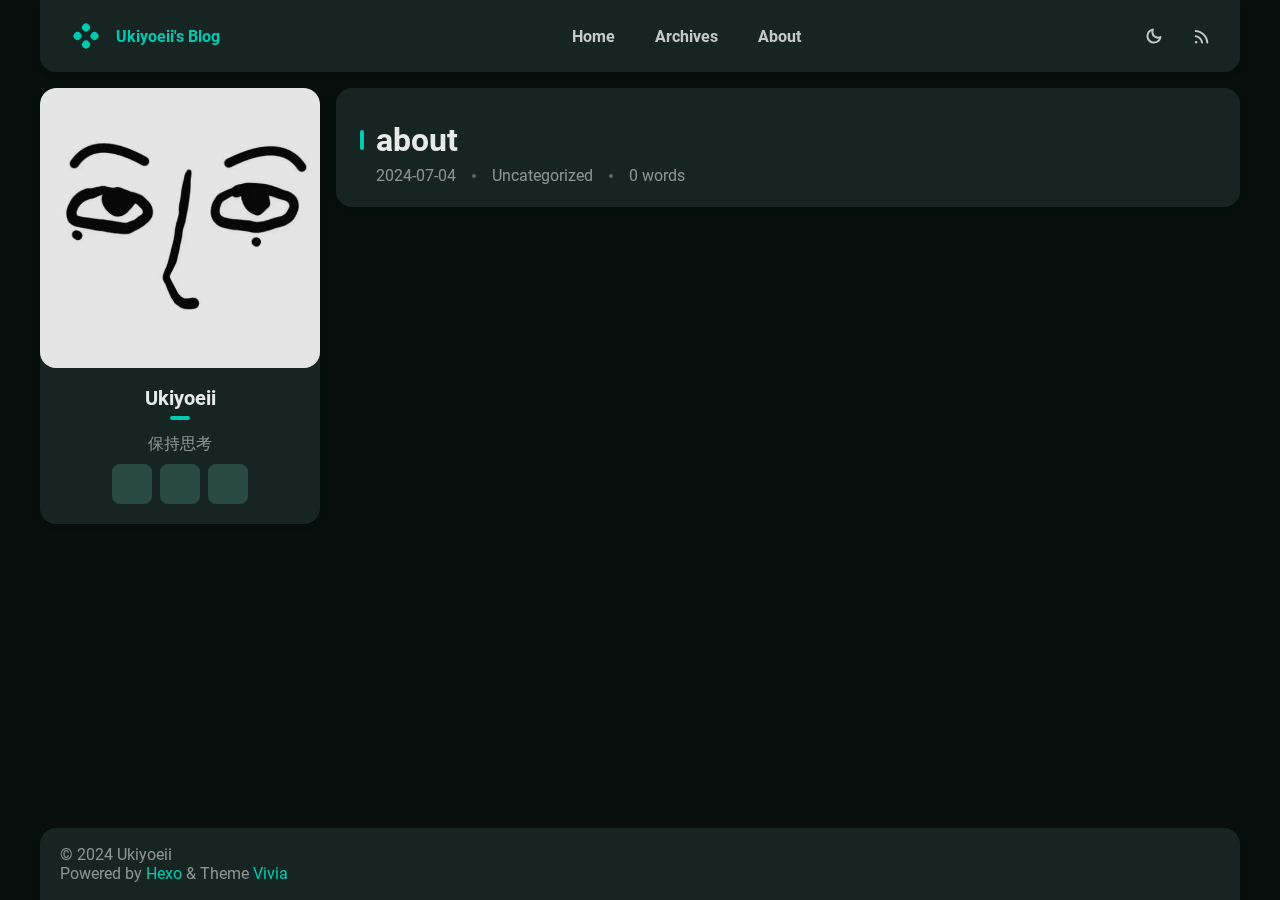
==== commit 22dfe068: "Site updated: 2024-07-05 03:01:56" ====
--- a/about/index.html
+++ b/about/index.html
@@ -14,7 +14,7 @@
   
 
   
-  <title>about | Hexo</title>
+  <title>about | Ukiyoeii&#39;s Blog</title>
   <meta name="viewport" content="width=device-width, initial-scale=1, shrink-to-fit=no">
 
   <link rel="preload" href="/css/fonts/Roboto-Regular.ttf" as="font" type="font/ttf" crossorigin="anonymous">
@@ -22,15 +22,15 @@
 
   <meta property="og:type" content="website">
 <meta property="og:title" content="about">
-<meta property="og:url" content="http://example.com/about/index.html">
-<meta property="og:site_name" content="Hexo">
+<meta property="og:url" content="https://ukiyoeii.github.io/about/index.html">
+<meta property="og:site_name" content="Ukiyoeii&#39;s Blog">
 <meta property="og:locale" content="en_US">
 <meta property="article:published_time" content="2024-07-03T19:13:21.000Z">
 <meta property="article:modified_time" content="2024-07-03T19:13:21.624Z">
 <meta property="article:author" content="John Doe">
 <meta name="twitter:card" content="summary">
   
-    <link rel="alternate" href="/atom.xml" title="Hexo" type="application/atom+xml">
+    <link rel="alternate" href="/atom.xml" title="Ukiyoeii's Blog" type="application/atom+xml">
   
   
     <link rel="icon" media="(prefers-color-scheme: light)" href="/images/favicon-light-32.png" sizes="32x32">
@@ -62,7 +62,7 @@
         <div class="dot"></div>
         <div class="dot"></div>
       </div>
-      <div>Hexo </div>
+      <div>Ukiyoeii's Blog </div>
     </a>
   </nav>
   <nav id="main-nav">
@@ -118,12 +118,14 @@
   <div class="info-card">
     <div class="avatar">
       
+        <image src=/images/yolooooo.jpg></image>
+      
       <div class="img-dim"></div>
     </div>
     <div class="info">
-      <div class="username">Your Name </div>
+      <div class="username">Ukiyoeii </div>
       <div class="dot"></div>
-      <div class="subtitle">This is the subtitle </div>
+      <div class="subtitle">保持思考 </div>
       <div class="link-list">
         
           <a class="link-btn" target="_blank" rel="noopener" href="https://twitter.com" title="Twitter"><i class="fa-brands fa-twitter"></i></a>
@@ -218,7 +220,7 @@
   
   <div id="footer-info" class="inner">
     
-    &copy; 2024 Your Name<br>
+    &copy; 2024 Ukiyoeii<br>
     Powered by <a href="https://hexo.io/" target="_blank">Hexo</a> & Theme <a target="_blank" rel="noopener" href="https://github.com/saicaca/hexo-theme-vivia">Vivia</a>
   </div>
 </footer>
--- a/css/style.css
+++ b/css/style.css
@@ -5,7 +5,7 @@
   --neut-L30: rgba(255,255,255,0.3);
   --neut-L10: rgba(255,255,255,0.1);
   --banner-dim: rgba(0,0,0,0.2);
-  --primary-hue: 250;
+  --primary-hue: 180;
   --main-title: rgba(255,255,255,0.9);
   --btn-content: var(--neut-L75);
   --btn-content-hover: var(--btn-content);
@@ -73,37 +73,37 @@
 }
 @supports not (color: oklch(0 0 0)) {
   :root {
-    --primary: #63b3ff;
-    --nav-dropdown-bg: #0f171f;
-    --page-background: #090e13;
-    --card-background: #1a222b;
-    --btn-bg: #324457;
-    --btn-hover: #42576e;
-    --btn-active: #4d667f;
-    --card-btn-hover: #222f3c;
-    --card-btn-active: #2d3c4c;
-    --btn-text-hover: #0f171f;
-    --btn-text-active: #0a1017;
-    --timeline-dim-dot: #4d667f;
-    --title-active: #5194d5;
-    --tag-dot: #1a222b;
-    --highlight-selection: #2d3c4c;
-    --article-code-bg: #374a5d;
-    --article-block: #0f171f;
-    --link-hover-bg: #224a71;
-    --link-active-bg: #1b3c5d;
-    --blockquote-bg: #0f171f;
-    --color-picker-range: #374a5d;
-    --badge-bg: #70b3f7;
-    --text-on-light: #1a222b;
-    --pagenav-curr-text: #1a222b;
-    --input-field: #0f171f;
-    --primary-btn-text: #1a222b;
-    --enter-btn-bg: #0f171f;
-    --enter-btn-hover: #222f3c;
-    --enter-btn-active: #2d3c4c;
-    --selection-bg: #224a71;
-    --code-block-selection-bg: #224a71;
+    --primary: #00cab1;
+    --nav-dropdown-bg: #0b1916;
+    --page-background: #070f0d;
+    --card-background: #172522;
+    --btn-bg: #294943;
+    --btn-hover: #385e56;
+    --btn-active: #426d64;
+    --card-btn-hover: #1c332e;
+    --card-btn-active: #25413b;
+    --btn-text-hover: #0b1916;
+    --btn-text-active: #071210;
+    --timeline-dim-dot: #426d64;
+    --title-active: #00a692;
+    --tag-dot: #172522;
+    --highlight-selection: #25413b;
+    --article-code-bg: #2e4f48;
+    --article-block: #0b1916;
+    --link-hover-bg: #005549;
+    --link-active-bg: #00463c;
+    --blockquote-bg: #0b1916;
+    --color-picker-range: #2e4f48;
+    --badge-bg: #3dc6b1;
+    --text-on-light: #172522;
+    --pagenav-curr-text: #172522;
+    --input-field: #0b1916;
+    --primary-btn-text: #172522;
+    --enter-btn-bg: #0b1916;
+    --enter-btn-hover: #1c332e;
+    --enter-btn-active: #25413b;
+    --selection-bg: #005549;
+    --code-block-selection-bg: #005549;
   }
 }
 :root[theme='light'] {
@@ -158,31 +158,31 @@
 }
 @supports not (color: oklch(0 0 0)) {
   :root[theme='light'] {
-    --primary: #53a3f2;
-    --page-background: #eaeff5;
-    --nav-dropdown-bg: #f6f9fc;
-    --btn-bg: #e2f0ff;
-    --btn-content: #3275b4;
-    --btn-hover: #c6e1ff;
-    --btn-active: #a6d2ff;
-    --btn-text-hover: #e2f0ff;
-    --btn-text-active: #f4f9ff;
-    --btn-text-content: #53a3f2;
-    --card-btn-hover: #f6f9fc;
-    --card-btn-active: #d0e0f2;
-    --title-active: #4284c5;
-    --link-hover-bg: #e2f0ff;
-    --link-active-bg: #c6e1ff;
-    --article-code-bg: #e5f0fc;
-    --blockquote-bg: #f6f9fc;
-    --badge-bg: #e5f0fc;
-    --text-on-light: #3275b4;
-    --color-picker-range: #e5f0fc;
-    --input-field: #f6f9fc;
-    --enter-btn-bg: #f6f9fc;
-    --enter-btn-hover: #ebf3fc;
-    --enter-btn-active: #d0e0f2;
-    --selection-bg: #c6e1ff;
+    --primary: #00baa2;
+    --page-background: #e8f1ef;
+    --nav-dropdown-bg: #f5faf8;
+    --btn-bg: #def4ef;
+    --btn-content: #008774;
+    --btn-hover: #bbe9df;
+    --btn-active: #92dfd0;
+    --btn-text-hover: #def4ef;
+    --btn-text-active: #f2fbf9;
+    --btn-text-content: #00baa2;
+    --card-btn-hover: #f5faf8;
+    --card-btn-active: #cae5df;
+    --title-active: #009783;
+    --link-hover-bg: #def4ef;
+    --link-active-bg: #bbe9df;
+    --article-code-bg: #e1f3ef;
+    --blockquote-bg: #f5faf8;
+    --badge-bg: #e1f3ef;
+    --text-on-light: #008774;
+    --color-picker-range: #e1f3ef;
+    --input-field: #f5faf8;
+    --enter-btn-bg: #f5faf8;
+    --enter-btn-hover: #e8f5f2;
+    --enter-btn-active: #cae5df;
+    --selection-bg: #bbe9df;
   }
 }
 body {
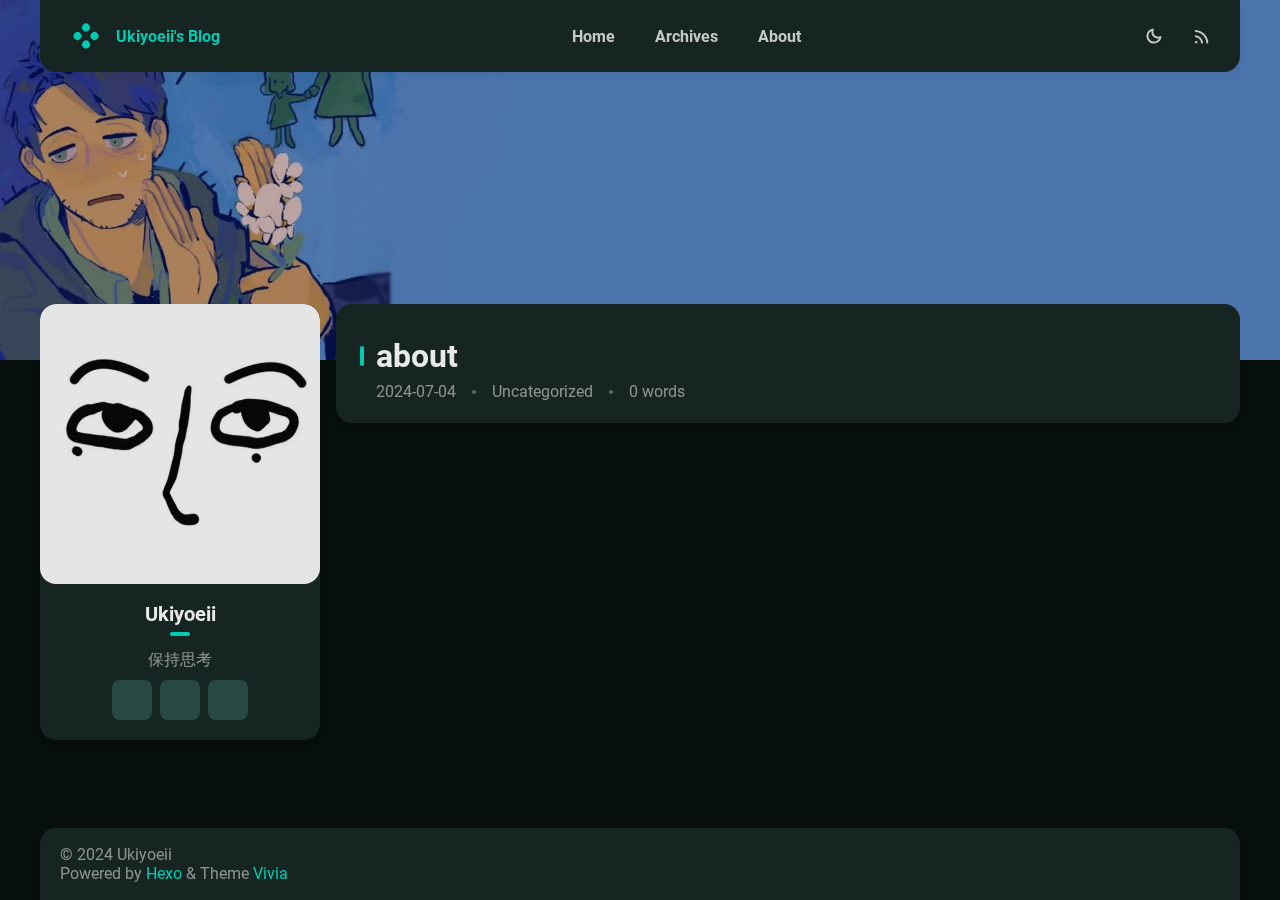
==== commit 6c6cfcb8: "Site updated: 2024-07-05 11:30:18" ====
--- a/about/index.html
+++ b/about/index.html
@@ -1,7 +1,7 @@
 <!DOCTYPE html>
 
 
-<html theme="dark" showBanner="true" hasBanner="false" > 
+<html theme="dark" showBanner="true" hasBanner="true" > 
 <link href="https://cdn.staticfile.org/font-awesome/6.4.2/css/fontawesome.min.css" rel="stylesheet">
 <link href="https://cdn.staticfile.org/font-awesome/6.4.2/css/brands.min.css" rel="stylesheet">
 <link href="https://cdn.staticfile.org/font-awesome/6.4.2/css/solid.min.css" rel="stylesheet">
@@ -33,14 +33,7 @@
     <link rel="alternate" href="/atom.xml" title="Ukiyoeii's Blog" type="application/atom+xml">
   
   
-    <link rel="icon" media="(prefers-color-scheme: light)" href="/images/favicon-light-32.png" sizes="32x32">
-    <link rel="icon" media="(prefers-color-scheme: light)" href="/images/favicon-light-128.png" sizes="128x128">
-    <link rel="icon" media="(prefers-color-scheme: light)" href="/images/favicon-light-180.png" sizes="180x180">
-    <link rel="icon" media="(prefers-color-scheme: light)" href="/images/favicon-light-192.png" sizes="192x192">
-    <link rel="icon" media="(prefers-color-scheme: dark)" href="/images/favicon-dark-32.png" sizes="32x32">
-    <link rel="icon" media="(prefers-color-scheme: dark)" href="/images/favicon-dark-128.png" sizes="128x128">
-    <link rel="icon" media="(prefers-color-scheme: dark)" href="/images/favicon-dark-180.png" sizes="180x180">
-    <link rel="icon" media="(prefers-color-scheme: dark)" href="/images/favicon-dark-192.png" sizes="192x192">
+    <link rel="shortcut icon" href="/images/favicon_aa.jpg">
   
   
   
@@ -50,6 +43,13 @@
 
 <body>
   
+  
+    
+<div id="banner" class="">
+  <img src="/images/backggggg.jpg" itemprop="image">
+  <div id="banner-dim"></div>
+</div>
+ 
    
   <div id="main-grid" class="  ">
     <div id="nav" class=""  >
